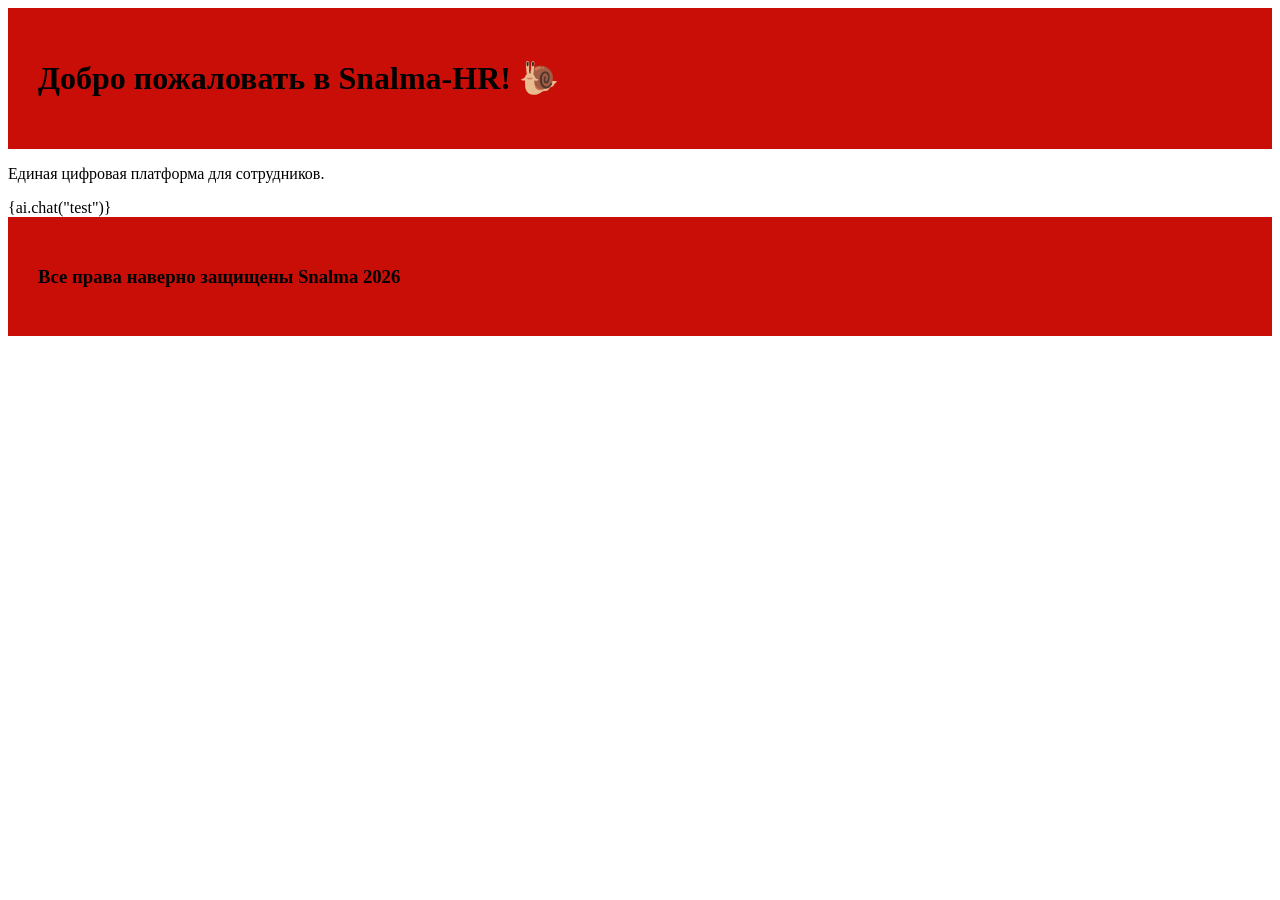
==== bla/index.html @ f328b19e "Мучался полчаса над дизайном сайта" ====
<html>
        <head>
           <title>Snalma HR</title>
           <link rel="stylesheet" href="style/style.css">
        </head>
        <body>
         <header style="background-color: #c90e07; color; white; padding: 30px;">
          <style></style>
          <h1>Добро пожаловать в Snalma-HR! 🐌</h1>
         </header>
         <head>
            <p>Единая цифровая платформа для сотрудников.</p>  
            <a>{ai.chat("test")}</a>
         </head>
         <footer style="background-color: #c90e07; color; white; padding: 30px;">
          <h3>Все права наверно защищены Snalma 2026</h3>
         </footer>
        </body>
    </html>
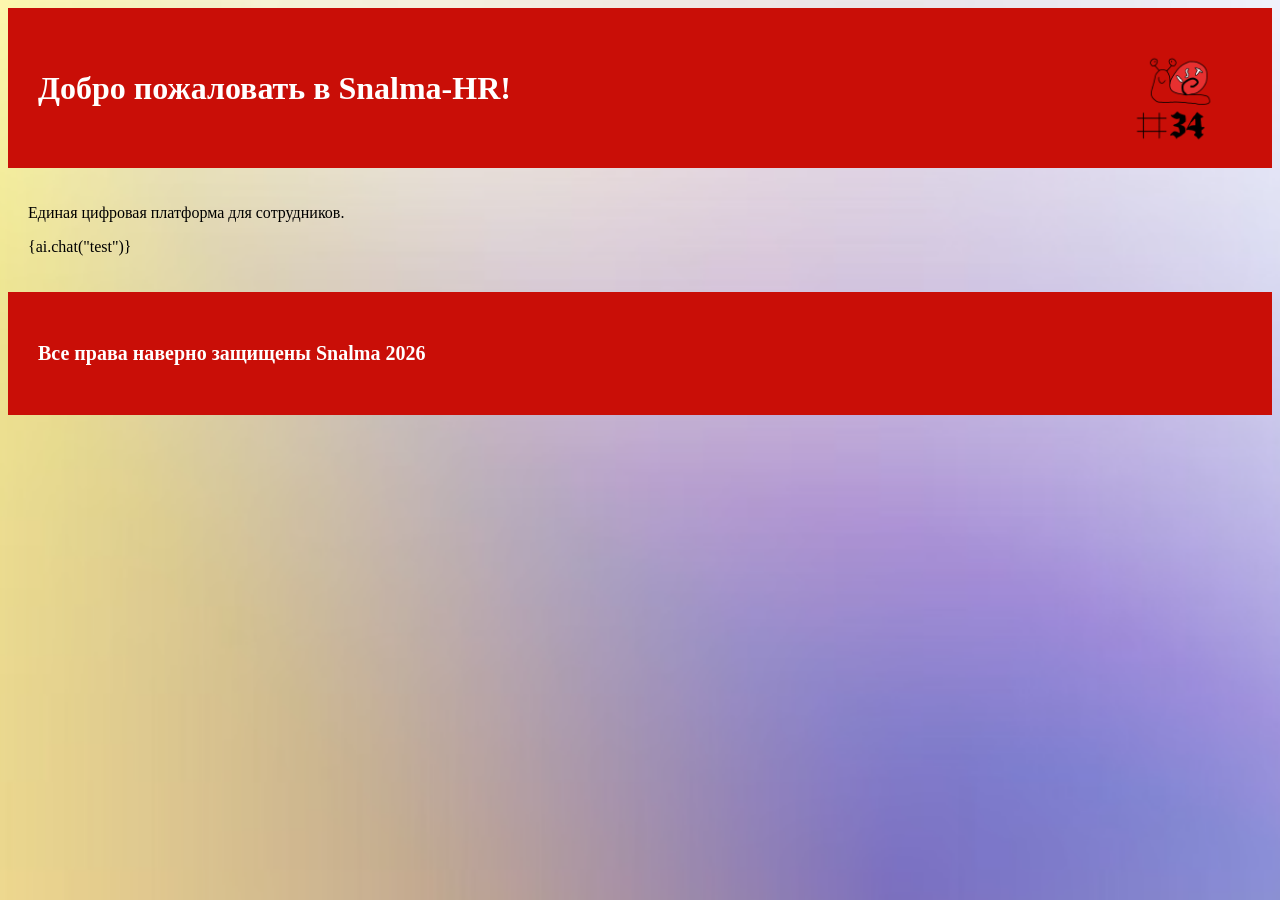
==== commit b257919d: "Изменения в дизайне" ====
--- a/bla/index.html
+++ b/bla/index.html
@@ -1,19 +1,22 @@
-
-    <html>
+<html>
         <head>
            <title>Snalma HR</title>
-           <link rel="stylesheet" href="style/style.css">
+           <link rel="icon" type="image/png" href="/style/logo2.png">
+           <link rel="stylesheet" href="/style/style.css">
+           <style>@import url('https://fonts.googleapis.com/css2?family=Source+Sans+3:ital,wght@0,200..900;1,200..900&display=swap');</style>
         </head>
         <body>
-         <header style="background-color: #c90e07; color; white; padding: 30px;">
-          <style></style>
-          <h1>Добро пожаловать в Snalma-HR! 🐌</h1>
+         <header style="background-color: #c90e07; color: white; padding: 20px 30px; display: flex; align-items: center; justify-content: space-between;">
+          <h1 style="margin: 0;">Добро пожаловать в Snalma-HR!</h1>
+          <img src="/style/logo2.png" width="120" alt="Logo">
          </header>
-         <head>
+         
+         <main style="padding: 20px;">
             <p>Единая цифровая платформа для сотрудников.</p>  
-            <a>{ai.chat("test")}</a>
-         </head>
-         <footer style="background-color: #c90e07; color; white; padding: 30px;">
+            <p>{ai.chat("test")}</p>
+         </main>
+         
+         <footer style="background-color: #c90e07; color: white; padding: 30px;">
           <h3>Все права наверно защищены Snalma 2026</h3>
          </footer>
         </body>
--- a/style/style.css
+++ b/style/style.css
@@ -0,0 +1,11 @@
+h3 {
+    position: center;
+    font-family: 'Unbounded', Unbounded; /* Название шрифта */
+    font-size: 20px; /* Размер шрифта */
+}   
+body {
+  background-image: url('back.png');
+  background-repeat: no-repeat;
+  background-size: cover;
+  background-position: center;
+}   
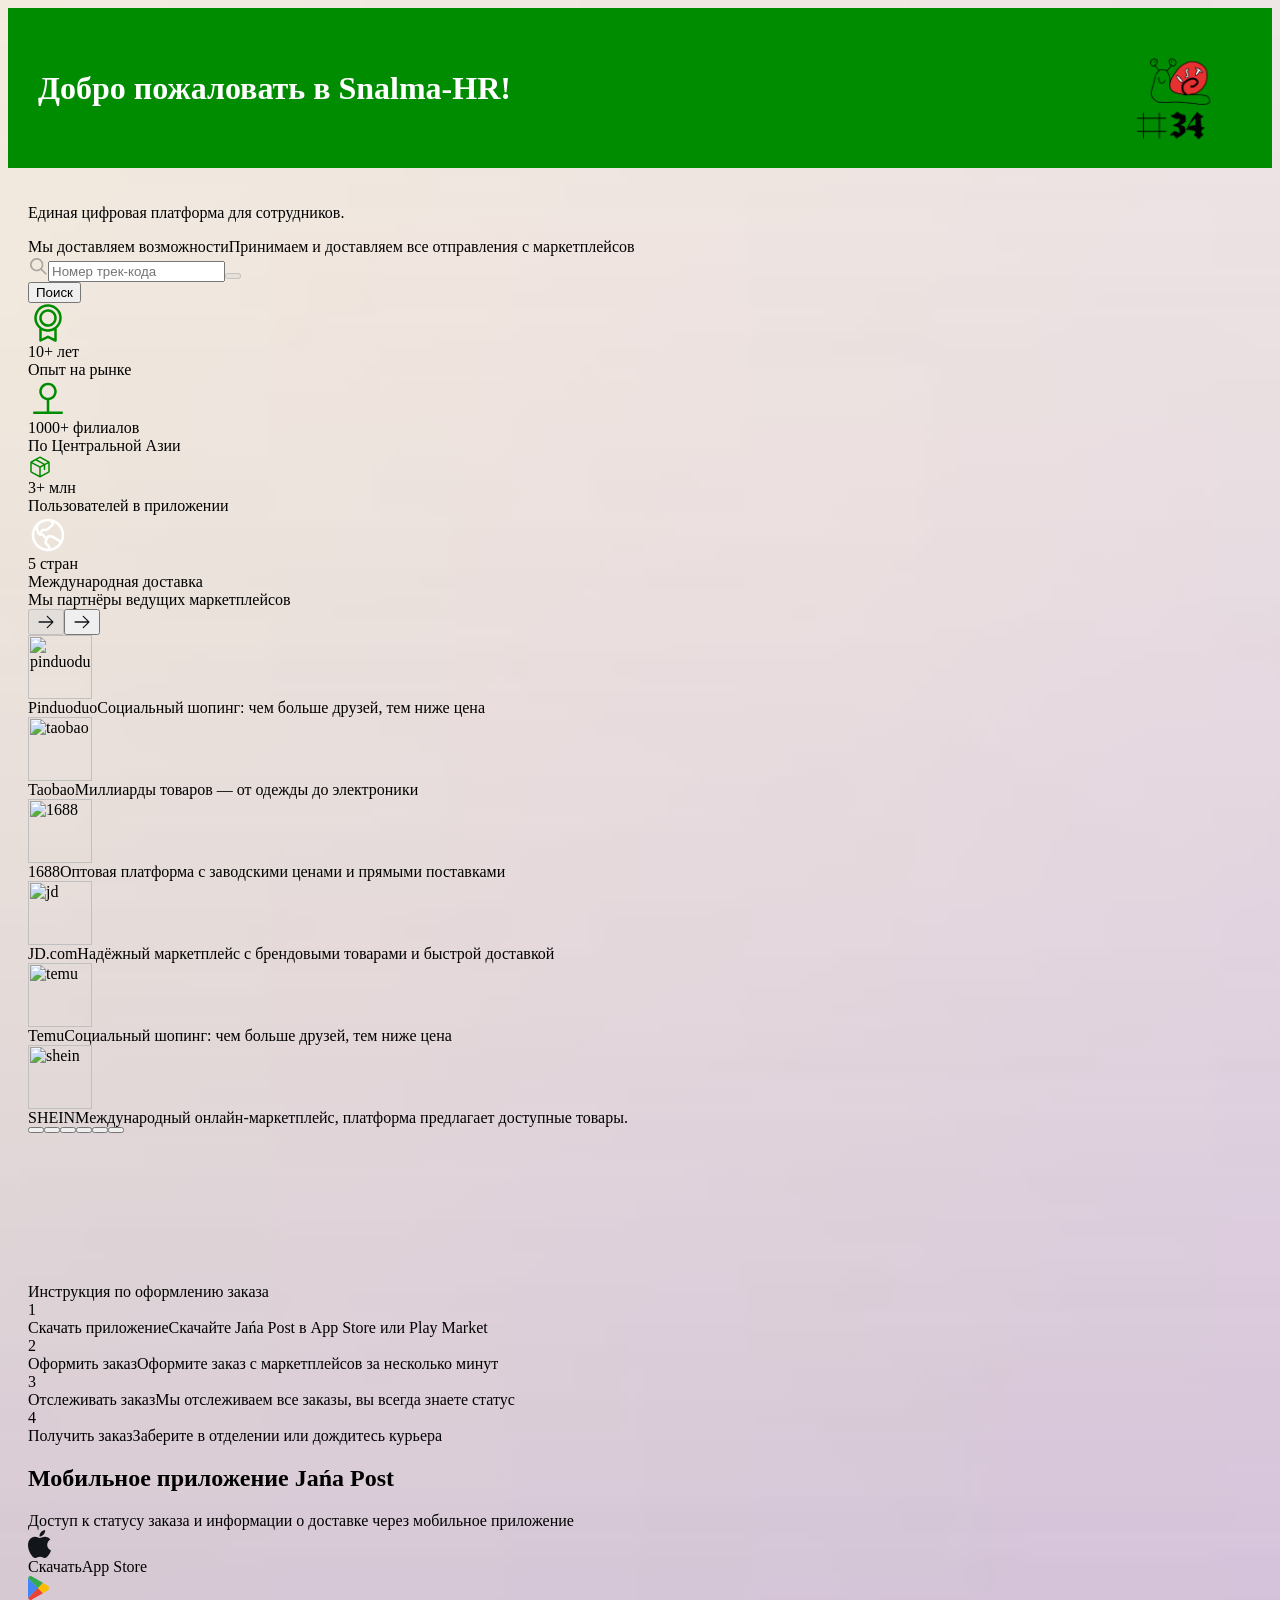
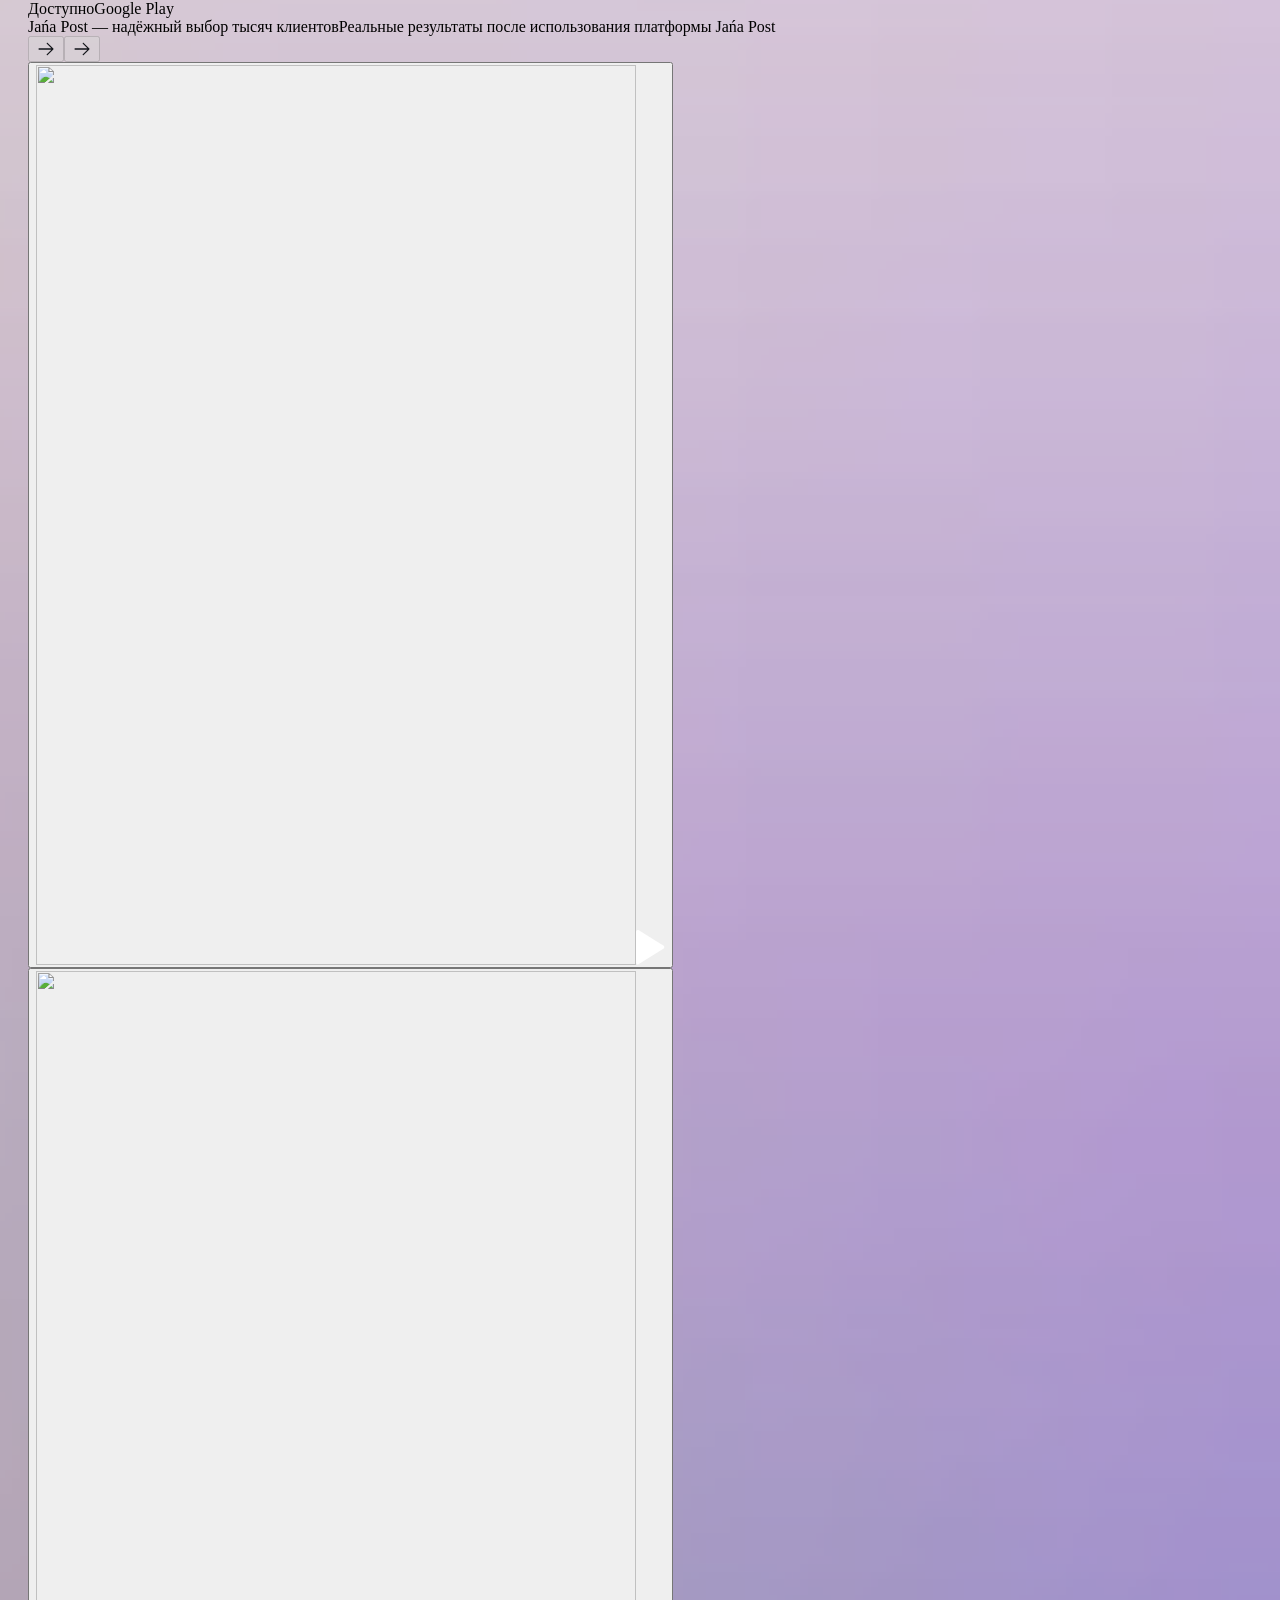
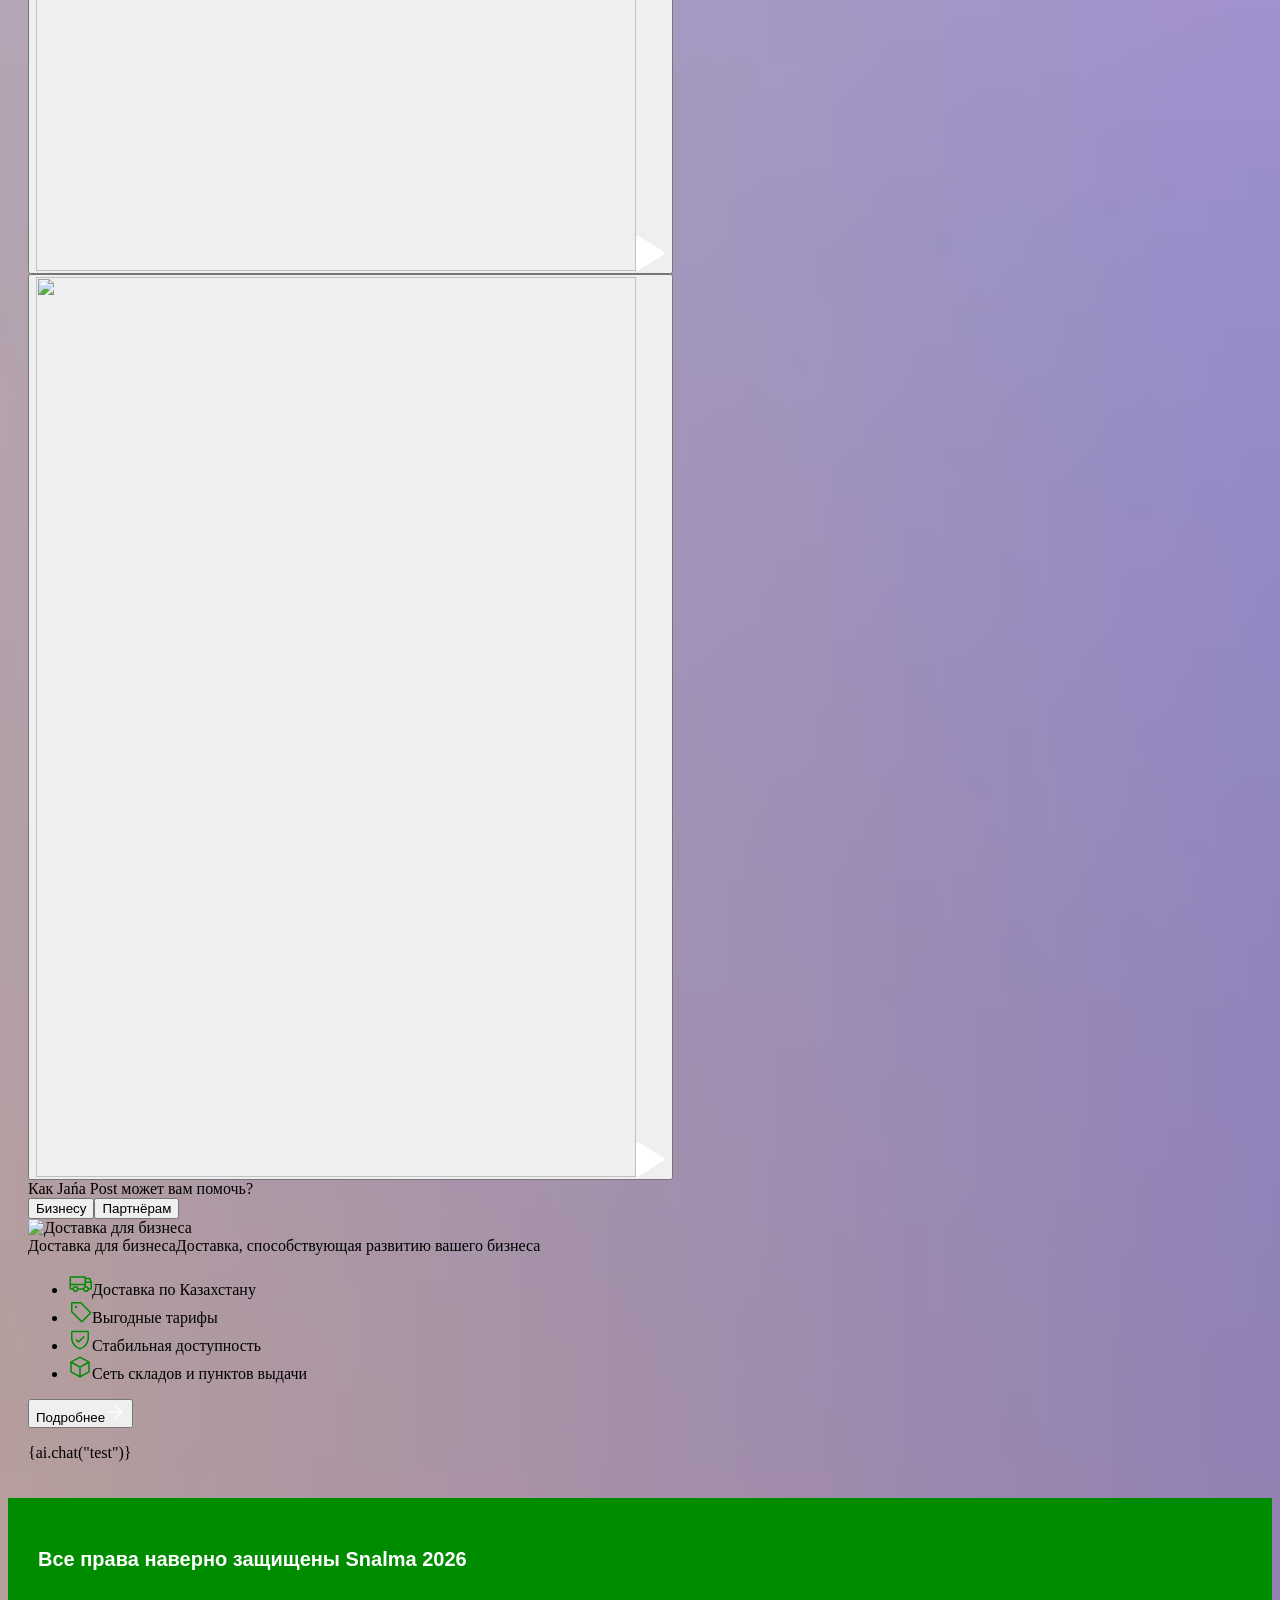
==== commit eac70c64: "Изменения в дизайне" ====
--- a/bla/index.html
+++ b/bla/index.html
@@ -6,17 +6,18 @@
            <style>@import url('https://fonts.googleapis.com/css2?family=Source+Sans+3:ital,wght@0,200..900;1,200..900&display=swap');</style>
         </head>
         <body>
-         <header style="background-color: #c90e07; color: white; padding: 20px 30px; display: flex; align-items: center; justify-content: space-between;">
+         <header style="background-color: #008C00; color: white; padding: 20px 30px; display: flex; align-items: center; justify-content: space-between;">
           <h1 style="margin: 0;">Добро пожаловать в Snalma-HR!</h1>
           <img src="/style/logo2.png" width="120" alt="Logo">
          </header>
          
          <main style="padding: 20px;">
             <p>Единая цифровая платформа для сотрудников.</p>  
+            <div class="flex-1"><!--[--><!--[--><section class="flex flex-col gap-16 items-center pt-12 pb-20"><div class="flex flex-col gap-10 items-center main-container"><div class="flex flex-col gap-4 items-center justify-between text-center"><span class="text-h1">Мы доставляем возможности</span><span class="text-secondary text-xl text-center">Принимаем и доставляем все отправления с маркетплейсов</span></div><div class="flex items-center gap-4"><div class="flex max-w-79.25 flex-[1_0_0] items-center gap-2 rounded-2xl bg-(--search-surface) px-4 py-2.5 min-h-14" style="--search-surface:#ffffff;--search-border:#eeeeee;--search-text:#12151a;--search-placeholder:#b3b3b6;--search-icon:#b3b3b6;--search-clear-icon:#b3b3b6;"><span class="inline-flex items-center justify-center text-(--search-icon)" aria-hidden="true"><img src="data:image/svg+xml,%3csvg%20width='20'%20height='20'%20viewBox='0%200%2020%2020'%20fill='none'%20xmlns='http://www.w3.org/2000/svg'%3e%3cpath%20d='M18.8703%2017.692L13.9596%2012.7811C15.0025%2011.4386%2015.4943%209.74906%2015.3351%208.05654C15.176%206.36403%2014.3777%204.79583%2013.1029%203.67122C11.8281%202.5466%2010.1726%201.95013%208.47341%202.00327C6.77427%202.05639%205.15925%202.75513%203.95718%203.95718C2.75513%205.15925%202.05639%206.77427%202.00327%208.47341C1.95013%2010.1726%202.5466%2011.8281%203.67122%2013.1029C4.79583%2014.3777%206.36403%2015.176%208.05654%2015.3351C9.74906%2015.4943%2011.4386%2015.0025%2012.7811%2013.9596L17.692%2018.8703L18.8703%2017.692ZM8.69784%2013.6978C7.70894%2013.6978%206.74224%2013.4046%205.91999%2012.8552C5.09775%2012.3058%204.45688%2011.5249%204.07845%2010.6112C3.70001%209.69764%203.60099%208.6923%203.79392%207.72239C3.98684%206.75248%204.46305%205.86158%205.16231%205.16231C5.86158%204.46305%206.75248%203.98684%207.72239%203.79392C8.6923%203.60099%209.69764%203.70001%2010.6112%204.07845C11.5249%204.45688%2012.3058%205.09775%2012.8552%205.91999C13.4046%206.74224%2013.6978%207.70894%2013.6978%208.69784C13.6963%2010.0235%2013.1691%2011.2944%2012.2317%2012.2317C11.2944%2013.1691%2010.0235%2013.6963%208.69784%2013.6978Z'%20fill='%235E5E60'%20fill-opacity='0.49'/%3e%3c/svg%3e" alt="" class="h-5 w-5"></span><input class="h-full w-full flex-1 bg-transparent text-(--search-text) outline-none placeholder:text-(--search-placeholder) disabled:opacity-60" type="text" inputmode="search" enterkeyhint="search" autocomplete="off" spellcheck="false" autocapitalize="off" autocorrect="off" name="trackSearch" placeholder="Номер трек-кода" maxlength="50" value=""><button type="button" class="inline-flex h-6 w-6 items-center justify-center rounded-full text-(--search-clear-icon) transition-opacity hover:opacity-80 disabled:opacity-60" disabled="" aria-label="Очистить"><!----></button></div><button type="button" class="btn-primary-small">Поиск</button></div></div><div class="grid grid-cols-2 gap-4 md:flex md:flex-nowrap md:gap-6 md:overflow-x-auto md:overflow-y-hidden md:scroll-smooth no-scrollbar main-container"><!--[--><div class="bg-white text-black md:w-68.5 w-full rounded-[20px] p-4 md:p-6 flex flex-col gap-4 md:gap-6 md:flex-none md:grow-0 md:shrink-0"><div class="h-10 w-10 rounded-xl flex items-center justify-center"><img src="data:image/svg+xml,%3csvg%20width='40'%20height='40'%20viewBox='0%200%2040%2040'%20fill='none'%20xmlns='http://www.w3.org/2000/svg'%3e%3cpath%20d='M33.75%2015C33.7514%2012.6828%2033.1671%2010.4029%2032.0515%208.3719C30.9359%206.34095%2029.3251%204.62487%2027.3688%203.38306C25.4125%202.14125%2023.174%201.41399%2020.8614%201.26883C18.5488%201.12367%2016.2369%201.56531%2014.1407%202.55274C12.0444%203.54017%2010.2317%205.04135%208.87088%206.91686C7.51006%208.79237%206.6453%2010.9814%206.35691%2013.2805C6.06852%2015.5797%206.36586%2017.9145%207.2213%2020.068C8.07675%2022.2215%209.46255%2024.1239%2011.25%2025.5984V37.5C11.2498%2037.7132%2011.3042%2037.9228%2011.4079%2038.1091C11.5117%2038.2953%2011.6613%2038.452%2011.8426%2038.5641C12.0239%2038.6762%2012.2309%2038.7401%2012.4439%2038.7496C12.6569%2038.7592%2012.8687%2038.7141%2013.0594%2038.6187L20%2035.1562L26.9422%2038.6265C27.1162%2038.7098%2027.3071%2038.7521%2027.5%2038.75C27.8315%2038.75%2028.1495%2038.6183%2028.3839%2038.3839C28.6183%2038.1495%2028.75%2037.8315%2028.75%2037.5V25.5984C30.314%2024.3103%2031.5734%2022.692%2032.4378%2020.8596C33.3023%2019.0272%2033.7504%2017.0261%2033.75%2015ZM8.75%2015C8.75%2012.7749%209.4098%2010.5999%2010.646%208.74982C11.8821%206.89977%2013.6391%205.45783%2015.6948%204.60634C17.7505%203.75486%2020.0125%203.53207%2022.1948%203.96615C24.3771%204.40024%2026.3816%205.47169%2027.955%207.04503C29.5283%208.61838%2030.5998%2010.6229%2031.0338%2012.8052C31.4679%2014.9875%2031.2451%2017.2495%2030.3936%2019.3052C29.5422%2021.3608%2028.1002%2023.1179%2026.2502%2024.354C24.4001%2025.5902%2022.225%2026.25%2020%2026.25C17.0173%2026.2467%2014.1578%2025.0604%2012.0487%2022.9513C9.93964%2020.8422%208.75331%2017.9827%208.75%2015ZM26.25%2035.4781L20.5578%2032.6328C20.3842%2032.5459%2020.1926%2032.5007%2019.9984%2032.5007C19.8042%2032.5007%2019.6127%2032.5459%2019.4391%2032.6328L13.75%2035.4781V27.2453C15.6849%2028.2343%2017.827%2028.75%2020%2028.75C22.173%2028.75%2024.3151%2028.2343%2026.25%2027.2453V35.4781ZM20%2023.75C21.7306%2023.75%2023.4223%2023.2368%2024.8612%2022.2753C26.3002%2021.3139%2027.4217%2019.9473%2028.084%2018.3485C28.7462%2016.7496%2028.9195%2014.9903%2028.5819%2013.2929C28.2443%2011.5956%2027.4109%2010.0365%2026.1872%208.8128C24.9635%207.58909%2023.4044%206.75574%2021.707%206.41812C20.0097%206.08049%2018.2504%206.25377%2016.6515%206.91604C15.0527%207.57831%2013.6861%208.69982%2012.7246%2010.1387C11.7632%2011.5777%2011.25%2013.2694%2011.25%2015C11.2525%2017.3199%2012.1752%2019.544%2013.8156%2021.1844C15.456%2022.8248%2017.6801%2023.7475%2020%2023.75ZM20%208.74999C21.2361%208.74999%2022.4445%209.11654%2023.4723%209.8033C24.5001%2010.4901%2025.3012%2011.4662%2025.7742%2012.6082C26.2473%2013.7503%2026.3711%2015.0069%2026.1299%2016.2193C25.8888%2017.4317%2025.2935%2018.5453%2024.4194%2019.4194C23.5453%2020.2935%2022.4317%2020.8887%2021.2193%2021.1299C20.0069%2021.3711%2018.7503%2021.2473%2017.6082%2020.7742C16.4662%2020.3012%2015.4901%2019.5001%2014.8033%2018.4723C14.1166%2017.4445%2013.75%2016.2361%2013.75%2015C13.75%2013.3424%2014.4085%2011.7527%2015.5806%2010.5806C16.7527%209.40847%2018.3424%208.74999%2020%208.74999Z'%20fill='%23008C00'/%3e%3c/svg%3e" alt="Опыт на рынке" class="h-10 w-10"></div><div class="leading-tight flex flex-col gap-2"><div class="text-xl font-medium">10+ лет</div><div class="bg-white text-colorSecondaryText text-sm text-colorSecondaryText">Опыт на рынке</div></div></div><div class="bg-white text-black md:w-68.5 w-full rounded-[20px] p-4 md:p-6 flex flex-col gap-4 md:gap-6 md:flex-none md:grow-0 md:shrink-0"><div class="h-10 w-10 rounded-xl flex items-center justify-center"><img src="data:image/svg+xml,%3csvg%20width='40'%20height='40'%20viewBox='0%200%2040%2040'%20fill='none'%20xmlns='http://www.w3.org/2000/svg'%3e%3cpath%20d='M33.75%2032.5H21.25V21.1594C23.4395%2020.8433%2025.428%2019.7097%2026.8154%2017.9867C28.2027%2016.2636%2028.886%2014.079%2028.7275%2011.8725C28.5691%209.66601%2027.5808%207.60142%2025.9615%206.09422C24.3422%204.58703%2022.2122%203.74911%2020%203.74911C17.7878%203.74911%2015.6578%204.58703%2014.0385%206.09422C12.4192%207.60142%2011.4309%209.66601%2011.2725%2011.8725C11.114%2014.079%2011.7973%2016.2636%2013.1846%2017.9867C14.572%2019.7097%2016.5605%2020.8433%2018.75%2021.1594V32.5H6.25C5.91848%2032.5%205.60054%2032.6317%205.36612%2032.8661C5.1317%2033.1005%205%2033.4185%205%2033.75C5%2034.0815%205.1317%2034.3995%205.36612%2034.6339C5.60054%2034.8683%205.91848%2035%206.25%2035H33.75C34.0815%2035%2034.3995%2034.8683%2034.6339%2034.6339C34.8683%2034.3995%2035%2034.0815%2035%2033.75C35%2033.4185%2034.8683%2033.1005%2034.6339%2032.8661C34.3995%2032.6317%2034.0815%2032.5%2033.75%2032.5ZM13.75%2012.5C13.75%2011.2639%2014.1166%2010.0555%2014.8033%209.02768C15.4901%207.99987%2016.4662%207.19879%2017.6082%206.72575C18.7503%206.2527%2020.0069%206.12893%2021.2193%206.37009C22.4317%206.61124%2023.5453%207.2065%2024.4194%208.08058C25.2935%208.95466%2025.8888%2010.0683%2026.1299%2011.2807C26.3711%2012.4931%2026.2473%2013.7497%2025.7742%2014.8918C25.3012%2016.0338%2024.5001%2017.0099%2023.4723%2017.6967C22.4445%2018.3834%2021.2361%2018.75%2020%2018.75C18.3424%2018.75%2016.7527%2018.0915%2015.5806%2016.9194C14.4085%2015.7473%2013.75%2014.1576%2013.75%2012.5Z'%20fill='%23008C00'/%3e%3c/svg%3e" alt="По Центральной Азии" class="h-10 w-10"></div><div class="leading-tight flex flex-col gap-2"><div class="text-xl font-medium">1000+ филиалов</div><div class="bg-white text-colorSecondaryText text-sm text-colorSecondaryText">По Центральной Азии</div></div></div><div class="bg-white text-black md:w-68.5 w-full rounded-[20px] p-4 md:p-6 flex flex-col gap-4 md:gap-6 md:flex-none md:grow-0 md:shrink-0"><div class="h-10 w-10 rounded-xl flex items-center justify-center"><img src="data:image/svg+xml,%3csvg%20width='24'%20height='24'%20viewBox='0%200%2024%2024'%20fill='none'%20xmlns='http://www.w3.org/2000/svg'%3e%3cpath%20d='M20.97%206.2017L12.72%201.68764C12.4996%201.56584%2012.2518%201.50195%2012%201.50195C11.7482%201.50195%2011.5004%201.56584%2011.28%201.68764L3.03%206.20358C2.7944%206.33249%202.59772%206.52229%202.46052%206.75316C2.32331%206.98404%202.25061%207.24751%202.25%207.51608V16.4823C2.25061%2016.7509%202.32331%2017.0144%202.46052%2017.2452C2.59772%2017.4761%202.7944%2017.6659%203.03%2017.7948L11.28%2022.3108C11.5004%2022.4326%2011.7482%2022.4965%2012%2022.4965C12.2518%2022.4965%2012.4996%2022.4326%2012.72%2022.3108L20.97%2017.7948C21.2056%2017.6659%2021.4023%2017.4761%2021.5395%2017.2452C21.6767%2017.0144%2021.7494%2016.7509%2021.75%2016.4823V7.51701C21.7499%207.24797%2021.6774%206.98391%2021.5402%206.7525C21.403%206.52108%2021.206%206.33084%2020.97%206.2017ZM12%203.00014L19.5319%207.12514L16.7409%208.65326L9.20813%204.52826L12%203.00014ZM12%2011.2501L4.46812%207.12514L7.64625%205.38514L15.1781%209.51014L12%2011.2501ZM3.75%208.43764L11.25%2012.542V20.5848L3.75%2016.4833V8.43764ZM20.25%2016.4795L12.75%2020.5848V12.5458L15.75%2010.9042V14.2501C15.75%2014.4491%2015.829%2014.6398%2015.9697%2014.7805C16.1103%2014.9211%2016.3011%2015.0001%2016.5%2015.0001C16.6989%2015.0001%2016.8897%2014.9211%2017.0303%2014.7805C17.171%2014.6398%2017.25%2014.4491%2017.25%2014.2501V10.083L20.25%208.43764V16.4786V16.4795Z'%20fill='%23008C00'/%3e%3c/svg%3e" alt="Пользователей в приложении" class="h-10 w-10"></div><div class="leading-tight flex flex-col gap-2"><div class="text-xl font-medium">3+ млн</div><div class="bg-white text-colorSecondaryText text-sm text-colorSecondaryText">Пользователей в приложении</div></div></div><div class="bg-colorPrimary text-white md:w-104.75 w-full rounded-[20px] p-4 md:p-6 flex flex-col gap-4 md:gap-6 md:flex-none md:grow-0 md:shrink-0"><div class="h-10 w-10 rounded-xl flex items-center justify-center"><img src="data:image/svg+xml,%3csvg%20width='40'%20height='40'%20viewBox='0%200%2040%2040'%20fill='none'%20xmlns='http://www.w3.org/2000/svg'%3e%3cpath%20d='M20%203.75C16.7861%203.75%2013.6443%204.70305%2010.972%206.48862C8.29969%208.27419%206.21689%2010.8121%204.98696%2013.7814C3.75704%2016.7507%203.43524%2020.018%204.06225%2023.1702C4.68926%2026.3224%206.23692%2029.2179%208.50952%2031.4905C10.7821%2033.7631%2013.6776%2035.3107%2016.8298%2035.9378C19.982%2036.5648%2023.2493%2036.243%2026.2186%2035.013C29.1879%2033.7831%2031.7258%2031.7003%2033.5114%2029.028C35.297%2026.3557%2036.25%2023.2139%2036.25%2020C36.2455%2015.6916%2034.5319%2011.561%2031.4855%208.51454C28.439%205.46806%2024.3084%203.75455%2020%203.75ZM33.75%2020C33.7514%2021.764%2033.4118%2023.5117%2032.75%2025.1469L25.7656%2020.8516C25.4687%2020.6683%2025.1365%2020.5496%2024.7906%2020.5031L21.225%2020.0219C20.7337%2019.9578%2020.2344%2020.0402%2019.7897%2020.2586C19.3449%2020.4771%2018.9746%2020.822%2018.725%2021.25H17.3625L16.7688%2020.0219C16.6046%2019.6799%2016.3644%2019.38%2016.0665%2019.1452C15.7686%2018.9104%2015.4209%2018.7469%2015.05%2018.6672L13.8%2018.3969L15.0219%2016.25H17.6328C18.0553%2016.2492%2018.4708%2016.1417%2018.8406%2015.9375L20.7547%2014.8812C20.9229%2014.7875%2021.0801%2014.6754%2021.2234%2014.5469L25.4281%2010.7438C25.8497%2010.366%2026.1299%209.85575%2026.2225%209.2973C26.3151%208.73885%2026.2146%208.16551%2025.9375%207.67187L25.8813%207.57031C28.2341%208.68593%2030.2222%2010.4459%2031.615%2012.646C33.0078%2014.8461%2033.7481%2017.3961%2033.75%2020ZM22.3922%206.45937L23.75%208.89062L19.5453%2012.6937L17.6328%2013.75H15.0219C14.5824%2013.7494%2014.1505%2013.8646%2013.7698%2014.084C13.389%2014.3035%2013.0729%2014.6194%2012.8531%2015L11.4891%2017.3797L9.90313%2013.1547L11.6125%209.1125C13.1255%207.94343%2014.8661%207.10328%2016.7226%206.64586C18.5792%206.18845%2020.5108%206.12387%2022.3938%206.45625L22.3922%206.45937ZM6.25001%2020C6.24792%2017.9563%206.70388%2015.9381%207.58438%2014.0938L9.35626%2018.8234C9.50392%2019.215%209.74753%2019.5633%2010.0647%2019.8363C10.382%2020.1093%2010.7626%2020.2983%2011.1719%2020.3859L14.5203%2021.1063L15.1156%2022.3438C15.3222%2022.7646%2015.6424%2023.1194%2016.04%2023.3679C16.4376%2023.6164%2016.8968%2023.7487%2017.3656%2023.75H17.5969L16.4672%2026.2859C16.2681%2026.7325%2016.2044%2027.2276%2016.2838%2027.71C16.3632%2028.1923%2016.5824%2028.6409%2016.9141%2029L16.9359%2029.0219L20%2032.1781L19.6969%2033.7406C16.106%2033.6571%2012.6899%2032.1734%2010.1777%2029.6063C7.66545%2027.0392%206.25597%2023.5919%206.25001%2020ZM22.2781%2033.5594L22.4547%2032.6516C22.5273%2032.2659%2022.5085%2031.8686%2022.4%2031.4914C22.2915%2031.1143%2022.0962%2030.7678%2021.8297%2030.4797C21.822%2030.4728%2021.8147%2030.4655%2021.8078%2030.4578L18.75%2027.3031L20.8906%2022.5L24.4563%2022.9813L31.6%2027.375C30.565%2029.0004%2029.2006%2030.3906%2027.595%2031.4558C25.9893%2032.5211%2024.178%2033.2377%2022.2781%2033.5594Z'%20fill='white'/%3e%3c/svg%3e" alt="Международная доставка" class="h-10 w-10"></div><div class="leading-tight flex flex-col gap-2"><div class="text-xl font-medium">5 стран</div><div class="bg-colorPrimary text-white text-sm text-colorSecondaryText">Международная доставка</div></div></div><!--]--></div><div size="lg"><!--teleport start--><!--teleport end--></div></section><section class="bg-colorWhite py-16 sm:py-20"><div class="main-container flex flex-col items-start justify-between gap-8 sm:gap-10 md:gap-12"><div class="flex items-start justify-between w-full"><span class="flex flex-col text-h2 leading-[130%]">Мы партнёры  <span class="text-colorPrimary">ведущих маркетплейсов</span></span><div class="shrink-0 items-center gap-2 hidden sm:flex"><button type="button" aria-label="Предыдущий" class="opacity-32 cursor-not-allowed flex h-12 w-12 items-center justify-center rounded-xl bg-colorBg border border-colorStroke text-colorPrimaryText transition hover:opacity-80" disabled=""><img src="data:image/svg+xml,%3csvg%20width='20'%20height='20'%20viewBox='0%200%2020%2020'%20fill='none'%20xmlns='http://www.w3.org/2000/svg'%3e%3cpath%20d='M17.3172%2010.4422L11.6922%2016.0672C11.5749%2016.1844%2011.4159%2016.2503%2011.25%2016.2503C11.0841%2016.2503%2010.9251%2016.1844%2010.8078%2016.0672C10.6905%2015.9499%2010.6247%2015.7908%2010.6247%2015.625C10.6247%2015.4591%2010.6905%2015.3001%2010.8078%2015.1828L15.3664%2010.625H3.125C2.95924%2010.625%202.80027%2010.5591%202.68306%2010.4419C2.56585%2010.3247%202.5%2010.1657%202.5%209.99998C2.5%209.83422%202.56585%209.67525%202.68306%209.55804C2.80027%209.44083%202.95924%209.37498%203.125%209.37498H15.3664L10.8078%204.81717C10.6905%204.69989%2010.6247%204.54083%2010.6247%204.37498C10.6247%204.20913%2010.6905%204.05007%2010.8078%203.93279C10.9251%203.81552%2011.0841%203.74963%2011.25%203.74963C11.4159%203.74963%2011.5749%203.81552%2011.6922%203.93279L17.3172%209.55779C17.3753%209.61584%2017.4214%209.68477%2017.4529%209.76064C17.4843%209.83652%2017.5005%209.91785%2017.5005%209.99998C17.5005%2010.0821%2017.4843%2010.1634%2017.4529%2010.2393C17.4214%2010.3152%2017.3753%2010.3841%2017.3172%2010.4422Z'%20fill='%2312151A'/%3e%3c/svg%3e" alt="arrow-left" class="w-4 h-4 rotate-180 object-contain"></button><button type="button" aria-label="Следующий" class="flex h-12 w-12 items-center justify-center rounded-xl bg-colorBg border border-colorStroke text-colorPrimaryText transition hover:opacity-80"><img src="data:image/svg+xml,%3csvg%20width='20'%20height='20'%20viewBox='0%200%2020%2020'%20fill='none'%20xmlns='http://www.w3.org/2000/svg'%3e%3cpath%20d='M17.3172%2010.4422L11.6922%2016.0672C11.5749%2016.1844%2011.4159%2016.2503%2011.25%2016.2503C11.0841%2016.2503%2010.9251%2016.1844%2010.8078%2016.0672C10.6905%2015.9499%2010.6247%2015.7908%2010.6247%2015.625C10.6247%2015.4591%2010.6905%2015.3001%2010.8078%2015.1828L15.3664%2010.625H3.125C2.95924%2010.625%202.80027%2010.5591%202.68306%2010.4419C2.56585%2010.3247%202.5%2010.1657%202.5%209.99998C2.5%209.83422%202.56585%209.67525%202.68306%209.55804C2.80027%209.44083%202.95924%209.37498%203.125%209.37498H15.3664L10.8078%204.81717C10.6905%204.69989%2010.6247%204.54083%2010.6247%204.37498C10.6247%204.20913%2010.6905%204.05007%2010.8078%203.93279C10.9251%203.81552%2011.0841%203.74963%2011.25%203.74963C11.4159%203.74963%2011.5749%203.81552%2011.6922%203.93279L17.3172%209.55779C17.3753%209.61584%2017.4214%209.68477%2017.4529%209.76064C17.4843%209.83652%2017.5005%209.91785%2017.5005%209.99998C17.5005%2010.0821%2017.4843%2010.1634%2017.4529%2010.2393C17.4214%2010.3152%2017.3753%2010.3841%2017.3172%2010.4422Z'%20fill='%2312151A'/%3e%3c/svg%3e" alt="arrow-right" class="w-4 h-4 object-contain"></button></div></div><div class="flex w-full overflow-x-auto overflow-y-hidden scroll-smooth no-scrollbar gap-6 main-container snap-x snap-mandatory"><div class="rounded-[20px] bg-colorBg p-4 md:p-6 xl:p-6 snap-start flex sm:max-w-57.5 max-w-66.75 lg:max-w-77.5 shrink-0 flex-col gap-6"><img class="h-16 w-16 rounded-xl object-contain" width="64" height="64" data-nuxt-img="" alt="pinduoduo" src="/_ipx/q_75&amp;s_64x64/images/marketplaces/pdd.svg" srcset="/_ipx/q_75&amp;s_64x64/images/marketplaces/pdd.svg 1x, /_ipx/q_75&amp;s_128x128/images/marketplaces/pdd.svg 2x"><div class="flex flex-col gap-1"><span class="text-colorPrimaryText text-[20px] font-semibold leading-[120%]">Pinduoduo</span><span class="text-colorSecondaryText text-base leading-[130%]">Социальный шопинг: чем больше друзей, тем ниже цена</span></div></div><div class="rounded-[20px] bg-colorBg p-4 md:p-6 xl:p-6 snap-start flex sm:max-w-57.5 max-w-66.75 lg:max-w-77.5 shrink-0 flex-col gap-6"><img class="h-16 w-16 rounded-xl object-contain" width="64" height="64" data-nuxt-img="" alt="taobao" src="/_ipx/q_75&amp;s_64x64/images/marketplaces/taobao.svg" srcset="/_ipx/q_75&amp;s_64x64/images/marketplaces/taobao.svg 1x, /_ipx/q_75&amp;s_128x128/images/marketplaces/taobao.svg 2x"><div class="flex flex-col gap-1"><span class="text-colorPrimaryText text-[20px] font-semibold leading-[120%]">Taobao</span><span class="text-colorSecondaryText text-base leading-[130%]">Миллиарды товаров — от одежды до электроники</span></div></div><div class="rounded-[20px] bg-colorBg p-4 md:p-6 xl:p-6 snap-start flex sm:max-w-57.5 max-w-66.75 lg:max-w-77.5 shrink-0 flex-col gap-6"><img class="h-16 w-16 rounded-xl object-contain" width="64" height="64" data-nuxt-img="" alt="1688" src="/_ipx/q_75&amp;s_64x64/images/marketplaces/1688.svg" srcset="/_ipx/q_75&amp;s_64x64/images/marketplaces/1688.svg 1x, /_ipx/q_75&amp;s_128x128/images/marketplaces/1688.svg 2x"><div class="flex flex-col gap-1"><span class="text-colorPrimaryText text-[20px] font-semibold leading-[120%]">1688</span><span class="text-colorSecondaryText text-base leading-[130%]">Оптовая платформа с заводскими ценами и прямыми поставками</span></div></div><div class="rounded-[20px] bg-colorBg p-4 md:p-6 xl:p-6 snap-start flex sm:max-w-57.5 max-w-66.75 lg:max-w-77.5 shrink-0 flex-col gap-6"><img class="h-16 w-16 rounded-xl object-contain" width="64" height="64" data-nuxt-img="" alt="jd" src="/_ipx/q_75&amp;s_64x64/images/marketplaces/jd.svg" srcset="/_ipx/q_75&amp;s_64x64/images/marketplaces/jd.svg 1x, /_ipx/q_75&amp;s_128x128/images/marketplaces/jd.svg 2x"><div class="flex flex-col gap-1"><span class="text-colorPrimaryText text-[20px] font-semibold leading-[120%]">JD.com</span><span class="text-colorSecondaryText text-base leading-[130%]">Надёжный маркетплейс с брендовыми товарами и быстрой доставкой</span></div></div><div class="rounded-[20px] bg-colorBg p-4 md:p-6 xl:p-6 snap-start flex sm:max-w-57.5 max-w-66.75 lg:max-w-77.5 shrink-0 flex-col gap-6"><img class="h-16 w-16 rounded-xl object-contain" width="64" height="64" data-nuxt-img="" alt="temu" src="/_ipx/q_75&amp;s_64x64/images/marketplaces/temu.svg" srcset="/_ipx/q_75&amp;s_64x64/images/marketplaces/temu.svg 1x, /_ipx/q_75&amp;s_128x128/images/marketplaces/temu.svg 2x"><div class="flex flex-col gap-1"><span class="text-colorPrimaryText text-[20px] font-semibold leading-[120%]">Temu</span><span class="text-colorSecondaryText text-base leading-[130%]">Социальный шопинг: чем больше друзей, тем ниже цена</span></div></div><div class="rounded-[20px] bg-colorBg p-4 md:p-6 xl:p-6 snap-start flex sm:max-w-57.5 max-w-66.75 lg:max-w-77.5 shrink-0 flex-col gap-6"><img class="h-16 w-16 rounded-xl object-contain" width="64" height="64" data-nuxt-img="" alt="shein" src="/_ipx/q_75&amp;s_64x64/images/marketplaces/shein.svg" srcset="/_ipx/q_75&amp;s_64x64/images/marketplaces/shein.svg 1x, /_ipx/q_75&amp;s_128x128/images/marketplaces/shein.svg 2x"><div class="flex flex-col gap-1"><span class="text-colorPrimaryText text-[20px] font-semibold leading-[120%]">SHEIN</span><span class="text-colorSecondaryText text-base leading-[130%]">Международный онлайн-маркетплейс, платформа предлагает доступные товары.</span></div></div></div><div class="flex items-center justify-center -mt-2 mx-auto gap-2 sm:hidden"><button type="button" class="h-4 w-4 rounded-full transition-colors aspect-square bg-colorStroke" aria-label="Перейти к слайду 1"></button><button type="button" class="h-4 w-4 rounded-full transition-colors aspect-square bg-colorPrimary w-10" aria-label="Перейти к слайду 2"></button><button type="button" class="h-4 w-4 rounded-full transition-colors aspect-square bg-colorStroke" aria-label="Перейти к слайду 3"></button><button type="button" class="h-4 w-4 rounded-full transition-colors aspect-square bg-colorStroke" aria-label="Перейти к слайду 4"></button><button type="button" class="h-4 w-4 rounded-full transition-colors aspect-square bg-colorStroke" aria-label="Перейти к слайду 5"></button><button type="button" class="h-4 w-4 rounded-full transition-colors aspect-square bg-colorStroke" aria-label="Перейти к слайду 6"></button></div></div></section><section class="bg-colorWhite pt-16 sm:pt-20 xl:pb-6 pb-8 sm:pb-12"><div class="flex flex-col md:flex-nowrap flex-wrap xl:flex-row gap-8 xl:justify-between main-container"><div class="bg-colorWhite border-none overflow-hidden rounded-3xl flex-none w-full md:w-auto md:flex-1"><div class="relative h-full overflow-hidden rounded-3xl shadow bg-colorBg"><video class="h-full w-full object-contain outline-none animate-all border-none cursor-pointer" playsinline="" tabindex="0" preload="none" poster="" loop="" muted="" src="/video/home_ins.mp4"></video><button type="button" class="absolute inset-0 z-10 flex items-center justify-center bg-black/20 transition-opacity duration-200" aria-label="Play video" style="display:none;"><span class="inline-flex h-14 w-14 cursor-pointer items-center justify-center rounded-full bg-black/50"><img src="data:image/svg+xml,%3csvg%20width='29'%20height='35'%20viewBox='0%200%2029%2035'%20fill='none'%20xmlns='http://www.w3.org/2000/svg'%3e%3cpath%20d='M0%2032.5273V1.87312C0%200.404265%201.6157%20-0.491247%202.8613%200.287251L27.3847%2015.6144C28.5567%2016.3468%2028.5567%2018.0537%2027.3847%2018.7862L2.8613%2034.1132C1.6157%2034.8917%200%2033.9963%200%2032.5273Z'%20fill='white'/%3e%3c/svg%3e" alt="" class="h-7 w-7"></span></button></div></div><div class="flex flex-col flex-none md:flex-1 w-full md:w-auto"><div class="xl:pl-6 xl:py-6 pl-0 flex flex-col gap-8 sm:gap-12 text-h2 font-semibold leading-12"><div class="flex flex-col gap-1 text-[32px] leading-[130%] font-semibold md:text-[40px]"><span class="mr-10 md:mr-20 xl:mr-0">Инструкция по оформлению заказа</span></div><div class="flex flex-col gap-4"><!--[--><div><div class="rounded-[20px] bg-colorBg p-4 md:p-6 xl:p-6 flex flex-col sm:flex-row gap-4"><!--[--><div class="inline-flex items-center justify-center leading-none font-medium select-none rounded-xl h-12 min-w-12 p-5 text-xl text-black bg-colorWhite w-10 h-10 md:w-16 md:h-16 md:font-semibold md:text-2xl" aria-hidden="true">1</div><div class="flex flex-col flex-1 gap-1 sm:gap-2"><span class="text-2xl font-semibold">Скачать приложение</span><span class="text-base text-colorSecondaryText font-normal">Скачайте Jańa Post в App Store или Play Market</span></div><!--]--></div></div><div><div class="rounded-[20px] bg-colorBg p-4 md:p-6 xl:p-6 flex flex-col sm:flex-row gap-4"><!--[--><div class="inline-flex items-center justify-center leading-none font-medium select-none rounded-xl h-12 min-w-12 p-5 text-xl text-black bg-colorWhite w-10 h-10 md:w-16 md:h-16 md:font-semibold md:text-2xl" aria-hidden="true">2</div><div class="flex flex-col flex-1 gap-1 sm:gap-2"><span class="text-2xl font-semibold">Оформить заказ</span><span class="text-base text-colorSecondaryText font-normal">Оформите заказ с маркетплейсов за несколько минут</span></div><!--]--></div></div><div><div class="rounded-[20px] bg-colorBg p-4 md:p-6 xl:p-6 flex flex-col sm:flex-row gap-4"><!--[--><div class="inline-flex items-center justify-center leading-none font-medium select-none rounded-xl h-12 min-w-12 p-5 text-xl text-black bg-colorWhite w-10 h-10 md:w-16 md:h-16 md:font-semibold md:text-2xl" aria-hidden="true">3</div><div class="flex flex-col flex-1 gap-1 sm:gap-2"><span class="text-2xl font-semibold">Отслеживать заказ</span><span class="text-base text-colorSecondaryText font-normal">Мы отслеживаем все заказы, вы всегда знаете статус</span></div><!--]--></div></div><div><div class="rounded-[20px] bg-colorBg p-4 md:p-6 xl:p-6 flex flex-col sm:flex-row gap-4"><!--[--><div class="inline-flex items-center justify-center leading-none font-medium select-none rounded-xl h-12 min-w-12 p-5 text-xl text-black bg-colorWhite w-10 h-10 md:w-16 md:h-16 md:font-semibold md:text-2xl" aria-hidden="true">4</div><div class="flex flex-col flex-1 gap-1 sm:gap-2"><span class="text-2xl font-semibold">Получить заказ</span><span class="text-base text-colorSecondaryText font-normal">Заберите в отделении или дождитесь курьера</span></div><!--]--></div></div><!--]--></div></div></div></div></section><section class="bg-colorWhite pb-16 sm:pb-20"><div class="main-container"><div class="p-6 bg-colorPrimary rounded-[20px] flex items-start justify-between flex-wrap gap-10"><div class="flex flex-col gap-2"><h2 class="text-h2 font-semibold text-colorWhite">Мобильное приложение Jańa Post</h2><span class="text-base sm:text-xl text-colorStroke font-thin text-colorStroke max-w-161">Доступ к статусу заказа и информации о доставке через мобильное приложение</span></div><div class="flex gap-4 items-stretch"><div class="bg-colorWhite px-4 py-3 rounded-xl flex items-center gap-2 cursor-pointer"><img src="data:image/svg+xml,%3csvg%20width='23'%20height='28'%20viewBox='0%200%2023%2028'%20fill='none'%20xmlns='http://www.w3.org/2000/svg'%3e%3cpath%20d='M19.2102%2014.8903C19.2241%2013.817%2019.512%2012.7648%2020.0469%2011.8313C20.5818%2010.8979%2021.3464%2010.1136%2022.2695%209.55147C21.6831%208.72191%2020.9094%208.03922%2020.0099%207.55761C19.1105%207.07601%2018.1101%206.80876%2017.0881%206.77709C14.9081%206.55044%2012.7946%208.06912%2011.6837%208.06912C10.5513%208.06912%208.84092%206.79959%206.99908%206.83712C5.80774%206.87524%204.64668%207.21837%203.62903%207.83307C2.61139%208.44776%201.77186%209.31307%201.19225%2010.3447C-1.31845%2014.6501%200.554306%2020.9777%202.95939%2024.4579C4.16271%2026.1621%205.56904%2028.0657%207.40921%2027.9982C9.20993%2027.9242%209.88246%2026.8609%2012.0561%2026.8609C14.2095%2026.8609%2014.8405%2027.9982%2016.718%2027.9553C18.6502%2027.9242%2019.8676%2026.2435%2021.0288%2024.5232C21.8933%2023.309%2022.5586%2021.9669%2023%2020.5468C21.8774%2020.0766%2020.9194%2019.2894%2020.2455%2018.2835C19.5716%2017.2776%2019.2115%2016.0975%2019.2102%2014.8903Z'%20fill='%2312151A'/%3e%3cpath%20d='M15.664%204.48832C16.7175%203.23566%2017.2365%201.62558%2017.1109%200C15.5013%200.167439%2014.0145%200.929362%2012.9467%202.13396C12.4246%202.72243%2012.0248%203.40705%2011.77%204.14867C11.5153%204.8903%2011.4106%205.67438%2011.4619%206.4561C12.267%206.46431%2013.0635%206.29148%2013.7913%205.95063C14.5192%205.60977%2015.1595%205.10979%2015.664%204.48832Z'%20fill='%2312151A'/%3e%3c/svg%3e" alt="" class="w-5.75 h-7 object-contain text-colorPrimary"><div class="flex flex-col"><span class="text-[9px] leading-none">Скачать</span><span class="text-lg font-medium leading-[100%]">App Store</span></div></div><div class="bg-colorWhite px-4 py-3 rounded-xl flex items-center gap-2 cursor-pointer"><img src="data:image/svg+xml,%3csvg%20width='21'%20height='24'%20viewBox='0%200%2021%2024'%20fill='none'%20xmlns='http://www.w3.org/2000/svg'%3e%3cpath%20d='M9.80482%2011.4617L0.0895996%2022.0059C0.0905121%2022.0078%200.090512%2022.0106%200.0914244%2022.0125C0.389807%2023.1574%201.41179%2024%202.62539%2024C3.11083%2024%203.56616%2023.8656%203.95671%2023.6305L3.98773%2023.6118L14.9229%2017.1593L9.80482%2011.4617Z'%20fill='%23EA4335'/%3e%3cpath%20d='M19.6332%209.66619L19.624%209.65966L14.9029%206.86123L9.58398%2011.7013L14.922%2017.1582L19.6177%2014.3878C20.4407%2013.9324%2021.0001%2013.045%2021.0001%2012.0223C21.0001%2011.0052%2020.4489%2010.1225%2019.6332%209.66619Z'%20fill='%23FBBC04'/%3e%3cpath%20d='M0.0894234%201.99325C0.0310244%202.21346%200%202.44488%200%202.68376V21.3163C0%2021.5552%200.0310245%2021.7866%200.0903359%2022.0059L10.1386%2011.7313L0.0894234%201.99325Z'%20fill='%234285F4'/%3e%3cpath%20d='M9.87666%2012L14.9044%206.85945L3.98201%200.383598C3.58508%200.140054%203.12154%208.67844e-05%202.62606%208.67844e-05C1.41246%208.67844e-05%200.38865%200.84456%200.0902675%201.99043C0.0902675%201.99136%200.0893555%201.9923%200.0893555%201.99323L9.87666%2012Z'%20fill='%2334A853'/%3e%3c/svg%3e" alt="" class="w-6 h-7 object-contain text-colorPrimary"><div class="flex flex-col"><span class="text-[9px]">Доступно</span><span class="text-lg font-medium leading-[100%]">Google Play</span></div></div></div></div></div></section><section class="flex flex-col py-16 sm:py-20 sm:gap-8 gap-12"><div class="main-container flex items-start justify-between gap-4"><div class="flex flex-col gap-4"><span class="text-[32px] md:text-[40px] font-semibold leading-[130%] text-colorPrimaryText">Jańa Post — надёжный выбор тысяч клиентов</span><span class="text-colorSecondaryText leading-[140%] max-w-2xl">Реальные результаты после использования платформы Jańa Post</span></div><div class="shrink-0 items-center gap-2 hidden sm:flex"><button type="button" aria-label="Предыдущий" class="opacity-32 cursor-not-allowed flex h-12 w-12 items-center justify-center rounded-xl bg-colorBg border border-colorStroke text-colorPrimaryText transition hover:opacity-80" disabled=""><img src="data:image/svg+xml,%3csvg%20width='20'%20height='20'%20viewBox='0%200%2020%2020'%20fill='none'%20xmlns='http://www.w3.org/2000/svg'%3e%3cpath%20d='M17.3172%2010.4422L11.6922%2016.0672C11.5749%2016.1844%2011.4159%2016.2503%2011.25%2016.2503C11.0841%2016.2503%2010.9251%2016.1844%2010.8078%2016.0672C10.6905%2015.9499%2010.6247%2015.7908%2010.6247%2015.625C10.6247%2015.4591%2010.6905%2015.3001%2010.8078%2015.1828L15.3664%2010.625H3.125C2.95924%2010.625%202.80027%2010.5591%202.68306%2010.4419C2.56585%2010.3247%202.5%2010.1657%202.5%209.99998C2.5%209.83422%202.56585%209.67525%202.68306%209.55804C2.80027%209.44083%202.95924%209.37498%203.125%209.37498H15.3664L10.8078%204.81717C10.6905%204.69989%2010.6247%204.54083%2010.6247%204.37498C10.6247%204.20913%2010.6905%204.05007%2010.8078%203.93279C10.9251%203.81552%2011.0841%203.74963%2011.25%203.74963C11.4159%203.74963%2011.5749%203.81552%2011.6922%203.93279L17.3172%209.55779C17.3753%209.61584%2017.4214%209.68477%2017.4529%209.76064C17.4843%209.83652%2017.5005%209.91785%2017.5005%209.99998C17.5005%2010.0821%2017.4843%2010.1634%2017.4529%2010.2393C17.4214%2010.3152%2017.3753%2010.3841%2017.3172%2010.4422Z'%20fill='%2312151A'/%3e%3c/svg%3e" alt="" class="w-4 h-4 rotate-180 object-contain"></button><button type="button" aria-label="Следующий" class="opacity-32 cursor-not-allowed flex h-12 w-12 items-center justify-center rounded-xl bg-colorBg border border-colorStroke text-colorPrimaryText transition hover:opacity-80" disabled=""><img src="data:image/svg+xml,%3csvg%20width='20'%20height='20'%20viewBox='0%200%2020%2020'%20fill='none'%20xmlns='http://www.w3.org/2000/svg'%3e%3cpath%20d='M17.3172%2010.4422L11.6922%2016.0672C11.5749%2016.1844%2011.4159%2016.2503%2011.25%2016.2503C11.0841%2016.2503%2010.9251%2016.1844%2010.8078%2016.0672C10.6905%2015.9499%2010.6247%2015.7908%2010.6247%2015.625C10.6247%2015.4591%2010.6905%2015.3001%2010.8078%2015.1828L15.3664%2010.625H3.125C2.95924%2010.625%202.80027%2010.5591%202.68306%2010.4419C2.56585%2010.3247%202.5%2010.1657%202.5%209.99998C2.5%209.83422%202.56585%209.67525%202.68306%209.55804C2.80027%209.44083%202.95924%209.37498%203.125%209.37498H15.3664L10.8078%204.81717C10.6905%204.69989%2010.6247%204.54083%2010.6247%204.37498C10.6247%204.20913%2010.6905%204.05007%2010.8078%203.93279C10.9251%203.81552%2011.0841%203.74963%2011.25%203.74963C11.4159%203.74963%2011.5749%203.81552%2011.6922%203.93279L17.3172%209.55779C17.3753%209.61584%2017.4214%209.68477%2017.4529%209.76064C17.4843%209.83652%2017.5005%209.91785%2017.5005%209.99998C17.5005%2010.0821%2017.4843%2010.1634%2017.4529%2010.2393C17.4214%2010.3152%2017.3753%2010.3841%2017.3172%2010.4422Z'%20fill='%2312151A'/%3e%3c/svg%3e" alt="" class="w-4 h-4 object-contain"></button></div></div><div class="flex w-full overflow-x-auto overflow-y-hidden scroll-smooth no-scrollbar gap-6 main-container"><button type="button" class="relative flex w-66.75 h-87 sm:w-89.25 sm:h-116.25 lg:min-w-105.25 lg:h-137 shrink-0 overflow-hidden rounded-3xl bg-colorBg text-left" aria-label="Видеоотзыв"><img width="600" height="900" data-nuxt-img="" srcset="/_ipx/q_90&amp;s_600x900/https://object.pscloud.io/front-s3/marketing/client-v2/0370feda-849f-4b6e-a90a-058a28f4de0a.png 1x, /_ipx/q_90&amp;s_1200x1800/https://object.pscloud.io/front-s3/marketing/client-v2/0370feda-849f-4b6e-a90a-058a28f4de0a.png 2x" alt="" class="absolute inset-0 w-full h-full object-cover" loading="eager" decoding="async" src="/_ipx/q_90&amp;s_600x900/https://object.pscloud.io/front-s3/marketing/client-v2/0370feda-849f-4b6e-a90a-058a28f4de0a.png"><span class="absolute inset-0 bg-black/20" aria-hidden="true"></span><span class="absolute inset-0 flex items-center justify-center" aria-hidden="true"><img src="data:image/svg+xml,%3csvg%20width='29'%20height='35'%20viewBox='0%200%2029%2035'%20fill='none'%20xmlns='http://www.w3.org/2000/svg'%3e%3cpath%20d='M0%2032.5273V1.87312C0%200.404265%201.6157%20-0.491247%202.8613%200.287251L27.3847%2015.6144C28.5567%2016.3468%2028.5567%2018.0537%2027.3847%2018.7862L2.8613%2034.1132C1.6157%2034.8917%200%2033.9963%200%2032.5273Z'%20fill='white'/%3e%3c/svg%3e" alt="play"></span></button><button type="button" class="relative flex w-66.75 h-87 sm:w-89.25 sm:h-116.25 lg:min-w-105.25 lg:h-137 shrink-0 overflow-hidden rounded-3xl bg-colorBg text-left" aria-label="Видеоотзыв"><img width="600" height="900" data-nuxt-img="" srcset="/_ipx/q_90&amp;s_600x900/https://object.pscloud.io/front-s3/marketing/client-v2/66d149f3-1e87-4aba-b639-f1d2687da4ea.png 1x, /_ipx/q_90&amp;s_1200x1800/https://object.pscloud.io/front-s3/marketing/client-v2/66d149f3-1e87-4aba-b639-f1d2687da4ea.png 2x" alt="" class="absolute inset-0 w-full h-full object-cover" loading="lazy" decoding="async" src="/_ipx/q_90&amp;s_600x900/https://object.pscloud.io/front-s3/marketing/client-v2/66d149f3-1e87-4aba-b639-f1d2687da4ea.png"><span class="absolute inset-0 bg-black/20" aria-hidden="true"></span><span class="absolute inset-0 flex items-center justify-center" aria-hidden="true"><img src="data:image/svg+xml,%3csvg%20width='29'%20height='35'%20viewBox='0%200%2029%2035'%20fill='none'%20xmlns='http://www.w3.org/2000/svg'%3e%3cpath%20d='M0%2032.5273V1.87312C0%200.404265%201.6157%20-0.491247%202.8613%200.287251L27.3847%2015.6144C28.5567%2016.3468%2028.5567%2018.0537%2027.3847%2018.7862L2.8613%2034.1132C1.6157%2034.8917%200%2033.9963%200%2032.5273Z'%20fill='white'/%3e%3c/svg%3e" alt="play"></span></button><button type="button" class="relative flex w-66.75 h-87 sm:w-89.25 sm:h-116.25 lg:min-w-105.25 lg:h-137 shrink-0 overflow-hidden rounded-3xl bg-colorBg text-left" aria-label="Видеоотзыв"><img width="600" height="900" data-nuxt-img="" srcset="/_ipx/q_90&amp;s_600x900/https://object.pscloud.io/front-s3/marketing/client-v2/1047f1c9-6621-4654-a138-cda8f6305236.png 1x, /_ipx/q_90&amp;s_1200x1800/https://object.pscloud.io/front-s3/marketing/client-v2/1047f1c9-6621-4654-a138-cda8f6305236.png 2x" alt="" class="absolute inset-0 w-full h-full object-cover" loading="lazy" decoding="async" src="/_ipx/q_90&amp;s_600x900/https://object.pscloud.io/front-s3/marketing/client-v2/1047f1c9-6621-4654-a138-cda8f6305236.png"><span class="absolute inset-0 bg-black/20" aria-hidden="true"></span><span class="absolute inset-0 flex items-center justify-center" aria-hidden="true"><img src="data:image/svg+xml,%3csvg%20width='29'%20height='35'%20viewBox='0%200%2029%2035'%20fill='none'%20xmlns='http://www.w3.org/2000/svg'%3e%3cpath%20d='M0%2032.5273V1.87312C0%200.404265%201.6157%20-0.491247%202.8613%200.287251L27.3847%2015.6144C28.5567%2016.3468%2028.5567%2018.0537%2027.3847%2018.7862L2.8613%2034.1132C1.6157%2034.8917%200%2033.9963%200%2032.5273Z'%20fill='white'/%3e%3c/svg%3e" alt="play"></span></button></div><!----></section><section class="py-16 md:py-20 flex flex-col items-center bg-colorWhite gap-12"><div class="main-container text-center flex flex-col gap-8"><span class="text-h2 font-semibold leading-[130%] text-colorPrimaryText">Как Jańa Post может вам помочь?</span><div><div class="bg-colorBg p-1 rounded-xl flex items-stretch gap-0.5 w-full w-auto mx-auto md:w-168 xl:w-[805px]" style="" role="tablist" aria-label="Tabs"><!--[--><button type="button" role="tab" aria-selected="true" class="flex-1 flex min-h-0 items-center justify-center px-3 py-2.5 rounded-lg transition-colors text-center cursor-pointer bg-colorWhite" style=""><span class="transition-colors text-sm text-colorPrimaryText font-semibold">Бизнесу</span></button><button type="button" role="tab" aria-selected="false" class="flex-1 flex min-h-0 items-center justify-center px-3 py-2.5 rounded-lg transition-colors text-center cursor-pointer bg-transparent" style=""><span class="transition-colors text-sm text-colorSecondaryText">Партнёрам</span></button><!--]--></div><!----></div></div><div class="w-full main-container"><div><div class="w-full rounded-2xl border border-colorStroke bg-white p-4 md:p-10"><div class="flex flex-col gap-6 rounded-2xl bg-white xl:flex-row md:items-stretch md:gap-6 xl:gap-8"><div class="order-1 w-full rounded-2xl bg-colorBg flex items-center justify-center md:min-h-106 xl:order-2 xl:w-[49%]"><img src="https://cdn-static-front.janapost.kz/marketing/client-v2/a3b78f58-a8ef-4de0-af42-606380e2e7ee.png" alt="Доставка для бизнеса" class="max-h-52.75 md:max-h-106 w-auto max-w-full object-contain"></div><div class="order-2 flex flex-1 flex-col gap-10 md:gap-12 md:order-1 xl:justify-between xl:py-6"><div class="flex flex-col gap-4"><span class="text-2xl font-semibold leading-[140%] text-colorPrimaryText md:font-medium md:text-[28px]">Доставка для бизнеса</span><span class="leading-[140%] text-colorSecondaryText">Доставка, способствующая развитию вашего бизнеса</span><ul class="flex list-none flex-col gap-3 md:gap-2 xl:gap-2.5"><!--[--><li class="flex items-center gap-2.5 text-colorSecondaryText"><span class="inline-flex h-6 w-6 shrink-0 items-center justify-center text-colorPrimary"><img src="data:image/svg+xml,%3csvg%20width='24'%20height='24'%20viewBox='0%200%2024%2024'%20fill='none'%20xmlns='http://www.w3.org/2000/svg'%3e%3cpath%20d='M23.9456%2010.9688L22.6331%207.6875C22.5218%207.40988%2022.3296%207.17209%2022.0816%207.00494C21.8335%206.83778%2021.541%206.74897%2021.2419%206.75H18V6C18%205.80109%2017.921%205.61032%2017.7803%205.46967C17.6397%205.32902%2017.4489%205.25%2017.25%205.25H3C2.60218%205.25%202.22064%205.40804%201.93934%205.68934C1.65804%205.97064%201.5%206.35218%201.5%206.75V17.25C1.5%2017.6478%201.65804%2018.0294%201.93934%2018.3107C2.22064%2018.592%202.60218%2018.75%203%2018.75H4.59375C4.75898%2019.3953%205.13428%2019.9673%205.66048%2020.3757C6.18669%2020.7842%206.83387%2021.0059%207.5%2021.0059C8.16613%2021.0059%208.81331%2020.7842%209.33952%2020.3757C9.86573%2019.9673%2010.241%2019.3953%2010.4063%2018.75H15.0938C15.259%2019.3953%2015.6343%2019.9673%2016.1605%2020.3757C16.6867%2020.7842%2017.3339%2021.0059%2018%2021.0059C18.6661%2021.0059%2019.3133%2020.7842%2019.8395%2020.3757C20.3657%2019.9673%2020.741%2019.3953%2020.9063%2018.75H22.5C22.8978%2018.75%2023.2794%2018.592%2023.5607%2018.3107C23.842%2018.0294%2024%2017.6478%2024%2017.25V11.25C24.0003%2011.1536%2023.9818%2011.0581%2023.9456%2010.9688ZM18%208.25H21.2419L22.1419%2010.5H18V8.25ZM3%206.75H16.5V12.75H3V6.75ZM7.5%2019.5C7.20333%2019.5%206.91332%2019.412%206.66665%2019.2472C6.41997%2019.0824%206.22771%2018.8481%206.11418%2018.574C6.00065%2018.2999%205.97094%2017.9983%206.02882%2017.7074C6.0867%2017.4164%206.22956%2017.1491%206.43934%2016.9393C6.64912%2016.7296%206.91639%2016.5867%207.20737%2016.5288C7.49834%2016.4709%207.79994%2016.5006%208.07403%2016.6142C8.34811%2016.7277%208.58238%2016.92%208.7472%2017.1666C8.91203%2017.4133%209%2017.7033%209%2018C9%2018.3978%208.84197%2018.7794%208.56066%2019.0607C8.27936%2019.342%207.89783%2019.5%207.5%2019.5ZM15.0938%2017.25H10.4063C10.241%2016.6047%209.86573%2016.0327%209.33952%2015.6243C8.81331%2015.2158%208.16613%2014.9941%207.5%2014.9941C6.83387%2014.9941%206.18669%2015.2158%205.66048%2015.6243C5.13428%2016.0327%204.75898%2016.6047%204.59375%2017.25H3V14.25H16.5V15.4041C16.1551%2015.6034%2015.8532%2015.8692%2015.6119%2016.1861C15.3705%2016.5029%2015.1944%2016.8646%2015.0938%2017.25ZM18%2019.5C17.7033%2019.5%2017.4133%2019.412%2017.1666%2019.2472C16.92%2019.0824%2016.7277%2018.8481%2016.6142%2018.574C16.5007%2018.2999%2016.4709%2017.9983%2016.5288%2017.7074C16.5867%2017.4164%2016.7296%2017.1491%2016.9393%2016.9393C17.1491%2016.7296%2017.4164%2016.5867%2017.7074%2016.5288C17.9983%2016.4709%2018.2999%2016.5006%2018.574%2016.6142C18.8481%2016.7277%2019.0824%2016.92%2019.2472%2017.1666C19.412%2017.4133%2019.5%2017.7033%2019.5%2018C19.5%2018.3978%2019.342%2018.7794%2019.0607%2019.0607C18.7794%2019.342%2018.3978%2019.5%2018%2019.5ZM22.5%2017.25H20.9063C20.739%2016.6063%2020.363%2016.0362%2019.8371%2015.629C19.3112%2015.2218%2018.6651%2015.0006%2018%2015V12H22.5V17.25Z'%20fill='%23008C00'/%3e%3c/svg%3e" alt="" class="h-6 w-6 object-contain"></span><span class="leading-[140%] text-colorSecondaryText">Доставка по Казахстану</span></li><li class="flex items-center gap-2.5 text-colorSecondaryText"><span class="inline-flex h-6 w-6 shrink-0 items-center justify-center text-colorPrimary"><img src="data:image/svg+xml,%3csvg%20width='24'%20height='24'%20viewBox='0%200%2024%2024'%20fill='none'%20xmlns='http://www.w3.org/2000/svg'%3e%3cpath%20d='M22.8103%2012.75L13.5%203.43969C13.3612%203.2998%2013.196%203.18889%2013.014%203.11341C12.832%203.03792%2012.6368%202.99938%2012.4397%203.00001H3.75001C3.5511%203.00001%203.36033%203.07903%203.21968%203.21968C3.07903%203.36033%203.00001%203.5511%203.00001%203.75001V12.4397C2.99938%2012.6368%203.03792%2012.832%203.11341%2013.014C3.18889%2013.196%203.2998%2013.3612%203.43969%2013.5L12.75%2022.8103C12.8893%2022.9496%2013.0547%2023.0602%2013.2367%2023.1356C13.4187%2023.211%2013.6138%2023.2498%2013.8108%2023.2498C14.0078%2023.2498%2014.2029%2023.211%2014.3849%2023.1356C14.5669%2023.0602%2014.7323%2022.9496%2014.8716%2022.8103L22.8103%2014.8716C22.9496%2014.7323%2023.0602%2014.5669%2023.1356%2014.3849C23.211%2014.2029%2023.2498%2014.0078%2023.2498%2013.8108C23.2498%2013.6138%2023.211%2013.4187%2023.1356%2013.2367C23.0602%2013.0547%2022.9496%2012.8893%2022.8103%2012.75ZM13.8103%2021.75L4.50001%2012.4397V4.50001H12.4397L21.75%2013.8103L13.8103%2021.75ZM9.00001%207.87501C9.00001%208.09751%208.93403%208.31502%208.81041%208.50002C8.68679%208.68503%208.51109%208.82922%208.30553%208.91437C8.09996%208.99952%207.87376%209.0218%207.65553%208.97839C7.4373%208.93498%207.23685%208.82784%207.07951%208.6705C6.92218%208.51317%206.81503%208.31271%206.77162%208.09448C6.72822%207.87626%206.75049%207.65006%206.83564%207.44449C6.92079%207.23892%207.06499%207.06322%207.24999%206.9396C7.435%206.81599%207.6525%206.75001%207.87501%206.75001C8.17338%206.75001%208.45952%206.86853%208.6705%207.07951C8.88148%207.29049%209.00001%207.57664%209.00001%207.87501Z'%20fill='%23008C00'/%3e%3c/svg%3e" alt="" class="h-6 w-6 object-contain"></span><span class="leading-[140%] text-colorSecondaryText">Выгодные тарифы</span></li><li class="flex items-center gap-2.5 text-colorSecondaryText"><span class="inline-flex h-6 w-6 shrink-0 items-center justify-center text-colorPrimary"><img src="data:image/svg+xml,%3csvg%20width='24'%20height='24'%20viewBox='0%200%2024%2024'%20fill='none'%20xmlns='http://www.w3.org/2000/svg'%3e%3cpath%20d='M19.5%203.75H4.5C4.10218%203.75%203.72064%203.90804%203.43934%204.18934C3.15804%204.47064%203%204.85218%203%205.25V10.5C3%2015.4425%205.3925%2018.4378%207.39969%2020.0803C9.56156%2021.8484%2011.7122%2022.4484%2011.8059%2022.4738C11.9348%2022.5088%2012.0708%2022.5088%2012.1997%2022.4738C12.2934%2022.4484%2014.4413%2021.8484%2016.6059%2020.0803C18.6075%2018.4378%2021%2015.4425%2021%2010.5V5.25C21%204.85218%2020.842%204.47064%2020.5607%204.18934C20.2794%203.90804%2019.8978%203.75%2019.5%203.75ZM19.5%2010.5C19.5%2013.9753%2018.2194%2016.7962%2015.6937%2018.8831C14.5943%2019.7885%2013.344%2020.493%2012%2020.9644C10.6736%2020.5012%209.4387%2019.8092%208.35125%2018.9197C5.79563%2016.8291%204.5%2013.9969%204.5%2010.5V5.25H19.5V10.5ZM7.71937%2013.2806C7.57864%2013.1399%207.49958%2012.949%207.49958%2012.75C7.49958%2012.551%207.57864%2012.3601%207.71937%2012.2194C7.86011%2012.0786%208.05098%2011.9996%208.25%2011.9996C8.44902%2011.9996%208.63989%2012.0786%208.78063%2012.2194L10.5%2013.9397L15.2194%209.21937C15.2891%209.14969%2015.3718%209.09442%2015.4628%209.0567C15.5539%209.01899%2015.6515%208.99958%2015.75%208.99958C15.8485%208.99958%2015.9461%209.01899%2016.0372%209.0567C16.1282%209.09442%2016.2109%209.14969%2016.2806%209.21937C16.3503%209.28906%2016.4056%209.37178%2016.4433%209.46283C16.481%209.55387%2016.5004%209.65145%2016.5004%209.75C16.5004%209.84855%2016.481%209.94613%2016.4433%2010.0372C16.4056%2010.1282%2016.3503%2010.2109%2016.2806%2010.2806L11.0306%2015.5306C10.961%2015.6004%2010.8783%2015.6557%2010.7872%2015.6934C10.6962%2015.7312%2010.5986%2015.7506%2010.5%2015.7506C10.4014%2015.7506%2010.3038%2015.7312%2010.2128%2015.6934C10.1217%2015.6557%2010.039%2015.6004%209.96937%2015.5306L7.71937%2013.2806Z'%20fill='%23008C00'/%3e%3c/svg%3e" alt="" class="h-6 w-6 object-contain"></span><span class="leading-[140%] text-colorSecondaryText">Стабильная доступность</span></li><li class="flex items-center gap-2.5 text-colorSecondaryText"><span class="inline-flex h-6 w-6 shrink-0 items-center justify-center text-colorPrimary"><img src="data:image/svg+xml,%3csvg%20width='24'%20height='24'%20viewBox='0%200%2024%2024'%20fill='none'%20xmlns='http://www.w3.org/2000/svg'%3e%3cpath%20d='M20.97%206.20146L12.72%201.68739C12.4996%201.5656%2012.2518%201.50171%2012%201.50171C11.7482%201.50171%2011.5004%201.5656%2011.28%201.68739L3.03%206.20333C2.7944%206.33224%202.59772%206.52205%202.46052%206.75292C2.32331%206.98379%202.25061%207.24727%202.25%207.51583V16.4821C2.25061%2016.7506%202.32331%2017.0141%202.46052%2017.245C2.59772%2017.4759%202.7944%2017.6657%203.03%2017.7946L11.28%2022.3105C11.5004%2022.4323%2011.7482%2022.4962%2012%2022.4962C12.2518%2022.4962%2012.4996%2022.4323%2012.72%2022.3105L20.97%2017.7946C21.2056%2017.6657%2021.4023%2017.4759%2021.5395%2017.245C21.6767%2017.0141%2021.7494%2016.7506%2021.75%2016.4821V7.51677C21.7499%207.24773%2021.6774%206.98366%2021.5402%206.75225C21.403%206.52084%2021.206%206.3306%2020.97%206.20146ZM12%202.99989L19.5319%207.12489L12%2011.2499L4.46812%207.12489L12%202.99989ZM3.75%208.4374L11.25%2012.5418V20.5846L3.75%2016.483V8.4374ZM12.75%2020.5846V12.5455L20.25%208.4374V16.4793L12.75%2020.5846Z'%20fill='%23008C00'/%3e%3c/svg%3e" alt="" class="h-6 w-6 object-contain"></span><span class="leading-[140%] text-colorSecondaryText">Сеть складов и пунктов выдачи</span></li><!--]--></ul></div><div><button type="button" aria-busy="false" class="inline-flex items-center justify-center gap-2 transition-colors select-none min-h-14 px-6 py-[14px] rounded-2xl bg-colorPrimary text-white disabled:bg-colorStroke disabled:text-colorSecondaryText cursor-pointer font-medium text-[17px] w-full md:w-auto md:min-w-42.75 leading-none"><!----><!--[--><span>Подробнее</span><img src="data:image/svg+xml,%3csvg%20width='20'%20height='20'%20viewBox='0%200%2020%2020'%20fill='none'%20xmlns='http://www.w3.org/2000/svg'%3e%3cpath%20d='M17.3172%2010.442L11.6922%2016.067C11.5749%2016.1843%2011.4159%2016.2502%2011.25%2016.2502C11.0841%2016.2502%2010.9251%2016.1843%2010.8078%2016.067C10.6905%2015.9498%2010.6247%2015.7907%2010.6247%2015.6249C10.6247%2015.459%2010.6905%2015.2999%2010.8078%2015.1827L15.3664%2010.6249H3.125C2.95924%2010.6249%202.80027%2010.559%202.68306%2010.4418C2.56585%2010.3246%202.5%2010.1656%202.5%209.99986C2.5%209.8341%202.56585%209.67513%202.68306%209.55792C2.80027%209.44071%202.95924%209.37486%203.125%209.37486H15.3664L10.8078%204.81705C10.6905%204.69977%2010.6247%204.54071%2010.6247%204.37486C10.6247%204.20901%2010.6905%204.04995%2010.8078%203.93267C10.9251%203.8154%2011.0841%203.74951%2011.25%203.74951C11.4159%203.74951%2011.5749%203.8154%2011.6922%203.93267L17.3172%209.55767C17.3753%209.61572%2017.4214%209.68465%2017.4529%209.76052C17.4843%209.8364%2017.5005%209.91772%2017.5005%209.99986C17.5005%2010.082%2017.4843%2010.1633%2017.4529%2010.2392C17.4214%2010.3151%2017.3753%2010.384%2017.3172%2010.442Z'%20fill='white'/%3e%3c/svg%3e" alt="" class="h-5 w-5 object-contain"><!--]--></button></div></div></div></div></div></div></section><!--]--><!--]--></div>
             <p>{ai.chat("test")}</p>
          </main>
          
-         <footer style="background-color: #c90e07; color: white; padding: 30px;">
+         <footer style="background-color: #008C00; color: white; padding: 30px;">
           <h3>Все права наверно защищены Snalma 2026</h3>
          </footer>
         </body>
--- a/style/style.css
+++ b/style/style.css
@@ -1,6 +1,12 @@
+.source-sans-3-<uniquifier> {
+  font-family: "Unbounded", sans-serif;
+  font-optical-sizing: auto;
+  font-weight: <weight>;
+  font-style: normal;
+}
 h3 {
     position: center;
-    font-family: 'Unbounded', Unbounded; /* Название шрифта */
+    font-family: 'Unbounded', sans-serif; /* Название шрифта */
     font-size: 20px; /* Размер шрифта */
 }   
 body {
@@ -8,4 +14,4 @@
   background-repeat: no-repeat;
   background-size: cover;
   background-position: center;
-}   +}   
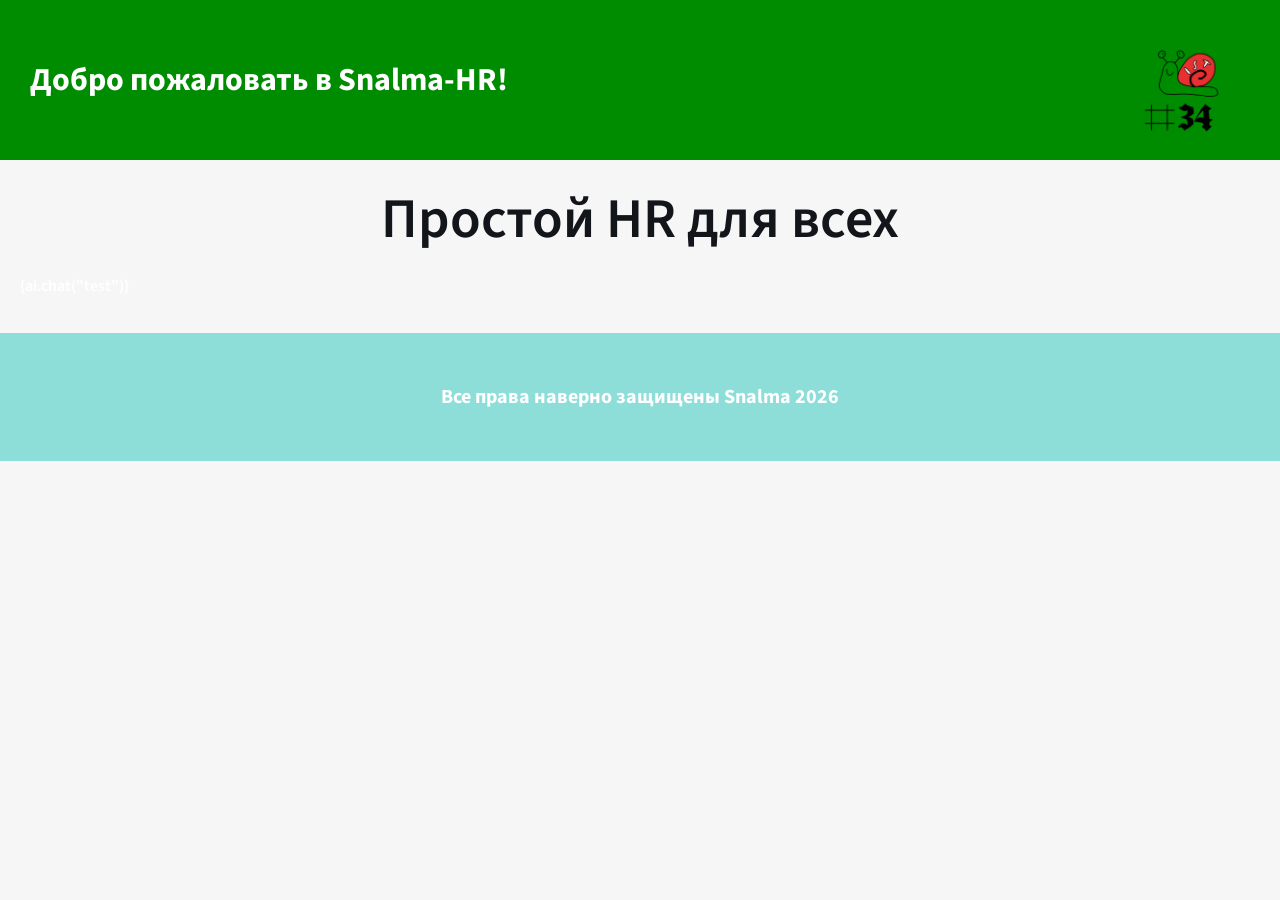
==== commit ff92a779: "База на которую будем опираться" ====
--- a/bla/index.html
+++ b/bla/index.html
@@ -1,4 +1,4 @@
-<html>
+ <html>
         <head>
            <title>Snalma HR</title>
            <link rel="icon" type="image/png" href="/style/logo2.png">
@@ -12,12 +12,12 @@
          </header>
          
          <main style="padding: 20px;">
-            <p>Единая цифровая платформа для сотрудников.</p>  
-            <div class="flex-1"><!--[--><!--[--><section class="flex flex-col gap-16 items-center pt-12 pb-20"><div class="flex flex-col gap-10 items-center main-container"><div class="flex flex-col gap-4 items-center justify-between text-center"><span class="text-h1">Мы доставляем возможности</span><span class="text-secondary text-xl text-center">Принимаем и доставляем все отправления с маркетплейсов</span></div><div class="flex items-center gap-4"><div class="flex max-w-79.25 flex-[1_0_0] items-center gap-2 rounded-2xl bg-(--search-surface) px-4 py-2.5 min-h-14" style="--search-surface:#ffffff;--search-border:#eeeeee;--search-text:#12151a;--search-placeholder:#b3b3b6;--search-icon:#b3b3b6;--search-clear-icon:#b3b3b6;"><span class="inline-flex items-center justify-center text-(--search-icon)" aria-hidden="true"><img src="data:image/svg+xml,%3csvg%20width='20'%20height='20'%20viewBox='0%200%2020%2020'%20fill='none'%20xmlns='http://www.w3.org/2000/svg'%3e%3cpath%20d='M18.8703%2017.692L13.9596%2012.7811C15.0025%2011.4386%2015.4943%209.74906%2015.3351%208.05654C15.176%206.36403%2014.3777%204.79583%2013.1029%203.67122C11.8281%202.5466%2010.1726%201.95013%208.47341%202.00327C6.77427%202.05639%205.15925%202.75513%203.95718%203.95718C2.75513%205.15925%202.05639%206.77427%202.00327%208.47341C1.95013%2010.1726%202.5466%2011.8281%203.67122%2013.1029C4.79583%2014.3777%206.36403%2015.176%208.05654%2015.3351C9.74906%2015.4943%2011.4386%2015.0025%2012.7811%2013.9596L17.692%2018.8703L18.8703%2017.692ZM8.69784%2013.6978C7.70894%2013.6978%206.74224%2013.4046%205.91999%2012.8552C5.09775%2012.3058%204.45688%2011.5249%204.07845%2010.6112C3.70001%209.69764%203.60099%208.6923%203.79392%207.72239C3.98684%206.75248%204.46305%205.86158%205.16231%205.16231C5.86158%204.46305%206.75248%203.98684%207.72239%203.79392C8.6923%203.60099%209.69764%203.70001%2010.6112%204.07845C11.5249%204.45688%2012.3058%205.09775%2012.8552%205.91999C13.4046%206.74224%2013.6978%207.70894%2013.6978%208.69784C13.6963%2010.0235%2013.1691%2011.2944%2012.2317%2012.2317C11.2944%2013.1691%2010.0235%2013.6963%208.69784%2013.6978Z'%20fill='%235E5E60'%20fill-opacity='0.49'/%3e%3c/svg%3e" alt="" class="h-5 w-5"></span><input class="h-full w-full flex-1 bg-transparent text-(--search-text) outline-none placeholder:text-(--search-placeholder) disabled:opacity-60" type="text" inputmode="search" enterkeyhint="search" autocomplete="off" spellcheck="false" autocapitalize="off" autocorrect="off" name="trackSearch" placeholder="Номер трек-кода" maxlength="50" value=""><button type="button" class="inline-flex h-6 w-6 items-center justify-center rounded-full text-(--search-clear-icon) transition-opacity hover:opacity-80 disabled:opacity-60" disabled="" aria-label="Очистить"><!----></button></div><button type="button" class="btn-primary-small">Поиск</button></div></div><div class="grid grid-cols-2 gap-4 md:flex md:flex-nowrap md:gap-6 md:overflow-x-auto md:overflow-y-hidden md:scroll-smooth no-scrollbar main-container"><!--[--><div class="bg-white text-black md:w-68.5 w-full rounded-[20px] p-4 md:p-6 flex flex-col gap-4 md:gap-6 md:flex-none md:grow-0 md:shrink-0"><div class="h-10 w-10 rounded-xl flex items-center justify-center"><img src="data:image/svg+xml,%3csvg%20width='40'%20height='40'%20viewBox='0%200%2040%2040'%20fill='none'%20xmlns='http://www.w3.org/2000/svg'%3e%3cpath%20d='M33.75%2015C33.7514%2012.6828%2033.1671%2010.4029%2032.0515%208.3719C30.9359%206.34095%2029.3251%204.62487%2027.3688%203.38306C25.4125%202.14125%2023.174%201.41399%2020.8614%201.26883C18.5488%201.12367%2016.2369%201.56531%2014.1407%202.55274C12.0444%203.54017%2010.2317%205.04135%208.87088%206.91686C7.51006%208.79237%206.6453%2010.9814%206.35691%2013.2805C6.06852%2015.5797%206.36586%2017.9145%207.2213%2020.068C8.07675%2022.2215%209.46255%2024.1239%2011.25%2025.5984V37.5C11.2498%2037.7132%2011.3042%2037.9228%2011.4079%2038.1091C11.5117%2038.2953%2011.6613%2038.452%2011.8426%2038.5641C12.0239%2038.6762%2012.2309%2038.7401%2012.4439%2038.7496C12.6569%2038.7592%2012.8687%2038.7141%2013.0594%2038.6187L20%2035.1562L26.9422%2038.6265C27.1162%2038.7098%2027.3071%2038.7521%2027.5%2038.75C27.8315%2038.75%2028.1495%2038.6183%2028.3839%2038.3839C28.6183%2038.1495%2028.75%2037.8315%2028.75%2037.5V25.5984C30.314%2024.3103%2031.5734%2022.692%2032.4378%2020.8596C33.3023%2019.0272%2033.7504%2017.0261%2033.75%2015ZM8.75%2015C8.75%2012.7749%209.4098%2010.5999%2010.646%208.74982C11.8821%206.89977%2013.6391%205.45783%2015.6948%204.60634C17.7505%203.75486%2020.0125%203.53207%2022.1948%203.96615C24.3771%204.40024%2026.3816%205.47169%2027.955%207.04503C29.5283%208.61838%2030.5998%2010.6229%2031.0338%2012.8052C31.4679%2014.9875%2031.2451%2017.2495%2030.3936%2019.3052C29.5422%2021.3608%2028.1002%2023.1179%2026.2502%2024.354C24.4001%2025.5902%2022.225%2026.25%2020%2026.25C17.0173%2026.2467%2014.1578%2025.0604%2012.0487%2022.9513C9.93964%2020.8422%208.75331%2017.9827%208.75%2015ZM26.25%2035.4781L20.5578%2032.6328C20.3842%2032.5459%2020.1926%2032.5007%2019.9984%2032.5007C19.8042%2032.5007%2019.6127%2032.5459%2019.4391%2032.6328L13.75%2035.4781V27.2453C15.6849%2028.2343%2017.827%2028.75%2020%2028.75C22.173%2028.75%2024.3151%2028.2343%2026.25%2027.2453V35.4781ZM20%2023.75C21.7306%2023.75%2023.4223%2023.2368%2024.8612%2022.2753C26.3002%2021.3139%2027.4217%2019.9473%2028.084%2018.3485C28.7462%2016.7496%2028.9195%2014.9903%2028.5819%2013.2929C28.2443%2011.5956%2027.4109%2010.0365%2026.1872%208.8128C24.9635%207.58909%2023.4044%206.75574%2021.707%206.41812C20.0097%206.08049%2018.2504%206.25377%2016.6515%206.91604C15.0527%207.57831%2013.6861%208.69982%2012.7246%2010.1387C11.7632%2011.5777%2011.25%2013.2694%2011.25%2015C11.2525%2017.3199%2012.1752%2019.544%2013.8156%2021.1844C15.456%2022.8248%2017.6801%2023.7475%2020%2023.75ZM20%208.74999C21.2361%208.74999%2022.4445%209.11654%2023.4723%209.8033C24.5001%2010.4901%2025.3012%2011.4662%2025.7742%2012.6082C26.2473%2013.7503%2026.3711%2015.0069%2026.1299%2016.2193C25.8888%2017.4317%2025.2935%2018.5453%2024.4194%2019.4194C23.5453%2020.2935%2022.4317%2020.8887%2021.2193%2021.1299C20.0069%2021.3711%2018.7503%2021.2473%2017.6082%2020.7742C16.4662%2020.3012%2015.4901%2019.5001%2014.8033%2018.4723C14.1166%2017.4445%2013.75%2016.2361%2013.75%2015C13.75%2013.3424%2014.4085%2011.7527%2015.5806%2010.5806C16.7527%209.40847%2018.3424%208.74999%2020%208.74999Z'%20fill='%23008C00'/%3e%3c/svg%3e" alt="Опыт на рынке" class="h-10 w-10"></div><div class="leading-tight flex flex-col gap-2"><div class="text-xl font-medium">10+ лет</div><div class="bg-white text-colorSecondaryText text-sm text-colorSecondaryText">Опыт на рынке</div></div></div><div class="bg-white text-black md:w-68.5 w-full rounded-[20px] p-4 md:p-6 flex flex-col gap-4 md:gap-6 md:flex-none md:grow-0 md:shrink-0"><div class="h-10 w-10 rounded-xl flex items-center justify-center"><img src="data:image/svg+xml,%3csvg%20width='40'%20height='40'%20viewBox='0%200%2040%2040'%20fill='none'%20xmlns='http://www.w3.org/2000/svg'%3e%3cpath%20d='M33.75%2032.5H21.25V21.1594C23.4395%2020.8433%2025.428%2019.7097%2026.8154%2017.9867C28.2027%2016.2636%2028.886%2014.079%2028.7275%2011.8725C28.5691%209.66601%2027.5808%207.60142%2025.9615%206.09422C24.3422%204.58703%2022.2122%203.74911%2020%203.74911C17.7878%203.74911%2015.6578%204.58703%2014.0385%206.09422C12.4192%207.60142%2011.4309%209.66601%2011.2725%2011.8725C11.114%2014.079%2011.7973%2016.2636%2013.1846%2017.9867C14.572%2019.7097%2016.5605%2020.8433%2018.75%2021.1594V32.5H6.25C5.91848%2032.5%205.60054%2032.6317%205.36612%2032.8661C5.1317%2033.1005%205%2033.4185%205%2033.75C5%2034.0815%205.1317%2034.3995%205.36612%2034.6339C5.60054%2034.8683%205.91848%2035%206.25%2035H33.75C34.0815%2035%2034.3995%2034.8683%2034.6339%2034.6339C34.8683%2034.3995%2035%2034.0815%2035%2033.75C35%2033.4185%2034.8683%2033.1005%2034.6339%2032.8661C34.3995%2032.6317%2034.0815%2032.5%2033.75%2032.5ZM13.75%2012.5C13.75%2011.2639%2014.1166%2010.0555%2014.8033%209.02768C15.4901%207.99987%2016.4662%207.19879%2017.6082%206.72575C18.7503%206.2527%2020.0069%206.12893%2021.2193%206.37009C22.4317%206.61124%2023.5453%207.2065%2024.4194%208.08058C25.2935%208.95466%2025.8888%2010.0683%2026.1299%2011.2807C26.3711%2012.4931%2026.2473%2013.7497%2025.7742%2014.8918C25.3012%2016.0338%2024.5001%2017.0099%2023.4723%2017.6967C22.4445%2018.3834%2021.2361%2018.75%2020%2018.75C18.3424%2018.75%2016.7527%2018.0915%2015.5806%2016.9194C14.4085%2015.7473%2013.75%2014.1576%2013.75%2012.5Z'%20fill='%23008C00'/%3e%3c/svg%3e" alt="По Центральной Азии" class="h-10 w-10"></div><div class="leading-tight flex flex-col gap-2"><div class="text-xl font-medium">1000+ филиалов</div><div class="bg-white text-colorSecondaryText text-sm text-colorSecondaryText">По Центральной Азии</div></div></div><div class="bg-white text-black md:w-68.5 w-full rounded-[20px] p-4 md:p-6 flex flex-col gap-4 md:gap-6 md:flex-none md:grow-0 md:shrink-0"><div class="h-10 w-10 rounded-xl flex items-center justify-center"><img src="data:image/svg+xml,%3csvg%20width='24'%20height='24'%20viewBox='0%200%2024%2024'%20fill='none'%20xmlns='http://www.w3.org/2000/svg'%3e%3cpath%20d='M20.97%206.2017L12.72%201.68764C12.4996%201.56584%2012.2518%201.50195%2012%201.50195C11.7482%201.50195%2011.5004%201.56584%2011.28%201.68764L3.03%206.20358C2.7944%206.33249%202.59772%206.52229%202.46052%206.75316C2.32331%206.98404%202.25061%207.24751%202.25%207.51608V16.4823C2.25061%2016.7509%202.32331%2017.0144%202.46052%2017.2452C2.59772%2017.4761%202.7944%2017.6659%203.03%2017.7948L11.28%2022.3108C11.5004%2022.4326%2011.7482%2022.4965%2012%2022.4965C12.2518%2022.4965%2012.4996%2022.4326%2012.72%2022.3108L20.97%2017.7948C21.2056%2017.6659%2021.4023%2017.4761%2021.5395%2017.2452C21.6767%2017.0144%2021.7494%2016.7509%2021.75%2016.4823V7.51701C21.7499%207.24797%2021.6774%206.98391%2021.5402%206.7525C21.403%206.52108%2021.206%206.33084%2020.97%206.2017ZM12%203.00014L19.5319%207.12514L16.7409%208.65326L9.20813%204.52826L12%203.00014ZM12%2011.2501L4.46812%207.12514L7.64625%205.38514L15.1781%209.51014L12%2011.2501ZM3.75%208.43764L11.25%2012.542V20.5848L3.75%2016.4833V8.43764ZM20.25%2016.4795L12.75%2020.5848V12.5458L15.75%2010.9042V14.2501C15.75%2014.4491%2015.829%2014.6398%2015.9697%2014.7805C16.1103%2014.9211%2016.3011%2015.0001%2016.5%2015.0001C16.6989%2015.0001%2016.8897%2014.9211%2017.0303%2014.7805C17.171%2014.6398%2017.25%2014.4491%2017.25%2014.2501V10.083L20.25%208.43764V16.4786V16.4795Z'%20fill='%23008C00'/%3e%3c/svg%3e" alt="Пользователей в приложении" class="h-10 w-10"></div><div class="leading-tight flex flex-col gap-2"><div class="text-xl font-medium">3+ млн</div><div class="bg-white text-colorSecondaryText text-sm text-colorSecondaryText">Пользователей в приложении</div></div></div><div class="bg-colorPrimary text-white md:w-104.75 w-full rounded-[20px] p-4 md:p-6 flex flex-col gap-4 md:gap-6 md:flex-none md:grow-0 md:shrink-0"><div class="h-10 w-10 rounded-xl flex items-center justify-center"><img src="data:image/svg+xml,%3csvg%20width='40'%20height='40'%20viewBox='0%200%2040%2040'%20fill='none'%20xmlns='http://www.w3.org/2000/svg'%3e%3cpath%20d='M20%203.75C16.7861%203.75%2013.6443%204.70305%2010.972%206.48862C8.29969%208.27419%206.21689%2010.8121%204.98696%2013.7814C3.75704%2016.7507%203.43524%2020.018%204.06225%2023.1702C4.68926%2026.3224%206.23692%2029.2179%208.50952%2031.4905C10.7821%2033.7631%2013.6776%2035.3107%2016.8298%2035.9378C19.982%2036.5648%2023.2493%2036.243%2026.2186%2035.013C29.1879%2033.7831%2031.7258%2031.7003%2033.5114%2029.028C35.297%2026.3557%2036.25%2023.2139%2036.25%2020C36.2455%2015.6916%2034.5319%2011.561%2031.4855%208.51454C28.439%205.46806%2024.3084%203.75455%2020%203.75ZM33.75%2020C33.7514%2021.764%2033.4118%2023.5117%2032.75%2025.1469L25.7656%2020.8516C25.4687%2020.6683%2025.1365%2020.5496%2024.7906%2020.5031L21.225%2020.0219C20.7337%2019.9578%2020.2344%2020.0402%2019.7897%2020.2586C19.3449%2020.4771%2018.9746%2020.822%2018.725%2021.25H17.3625L16.7688%2020.0219C16.6046%2019.6799%2016.3644%2019.38%2016.0665%2019.1452C15.7686%2018.9104%2015.4209%2018.7469%2015.05%2018.6672L13.8%2018.3969L15.0219%2016.25H17.6328C18.0553%2016.2492%2018.4708%2016.1417%2018.8406%2015.9375L20.7547%2014.8812C20.9229%2014.7875%2021.0801%2014.6754%2021.2234%2014.5469L25.4281%2010.7438C25.8497%2010.366%2026.1299%209.85575%2026.2225%209.2973C26.3151%208.73885%2026.2146%208.16551%2025.9375%207.67187L25.8813%207.57031C28.2341%208.68593%2030.2222%2010.4459%2031.615%2012.646C33.0078%2014.8461%2033.7481%2017.3961%2033.75%2020ZM22.3922%206.45937L23.75%208.89062L19.5453%2012.6937L17.6328%2013.75H15.0219C14.5824%2013.7494%2014.1505%2013.8646%2013.7698%2014.084C13.389%2014.3035%2013.0729%2014.6194%2012.8531%2015L11.4891%2017.3797L9.90313%2013.1547L11.6125%209.1125C13.1255%207.94343%2014.8661%207.10328%2016.7226%206.64586C18.5792%206.18845%2020.5108%206.12387%2022.3938%206.45625L22.3922%206.45937ZM6.25001%2020C6.24792%2017.9563%206.70388%2015.9381%207.58438%2014.0938L9.35626%2018.8234C9.50392%2019.215%209.74753%2019.5633%2010.0647%2019.8363C10.382%2020.1093%2010.7626%2020.2983%2011.1719%2020.3859L14.5203%2021.1063L15.1156%2022.3438C15.3222%2022.7646%2015.6424%2023.1194%2016.04%2023.3679C16.4376%2023.6164%2016.8968%2023.7487%2017.3656%2023.75H17.5969L16.4672%2026.2859C16.2681%2026.7325%2016.2044%2027.2276%2016.2838%2027.71C16.3632%2028.1923%2016.5824%2028.6409%2016.9141%2029L16.9359%2029.0219L20%2032.1781L19.6969%2033.7406C16.106%2033.6571%2012.6899%2032.1734%2010.1777%2029.6063C7.66545%2027.0392%206.25597%2023.5919%206.25001%2020ZM22.2781%2033.5594L22.4547%2032.6516C22.5273%2032.2659%2022.5085%2031.8686%2022.4%2031.4914C22.2915%2031.1143%2022.0962%2030.7678%2021.8297%2030.4797C21.822%2030.4728%2021.8147%2030.4655%2021.8078%2030.4578L18.75%2027.3031L20.8906%2022.5L24.4563%2022.9813L31.6%2027.375C30.565%2029.0004%2029.2006%2030.3906%2027.595%2031.4558C25.9893%2032.5211%2024.178%2033.2377%2022.2781%2033.5594Z'%20fill='white'/%3e%3c/svg%3e" alt="Международная доставка" class="h-10 w-10"></div><div class="leading-tight flex flex-col gap-2"><div class="text-xl font-medium">5 стран</div><div class="bg-colorPrimary text-white text-sm text-colorSecondaryText">Международная доставка</div></div></div><!--]--></div><div size="lg"><!--teleport start--><!--teleport end--></div></section><section class="bg-colorWhite py-16 sm:py-20"><div class="main-container flex flex-col items-start justify-between gap-8 sm:gap-10 md:gap-12"><div class="flex items-start justify-between w-full"><span class="flex flex-col text-h2 leading-[130%]">Мы партнёры  <span class="text-colorPrimary">ведущих маркетплейсов</span></span><div class="shrink-0 items-center gap-2 hidden sm:flex"><button type="button" aria-label="Предыдущий" class="opacity-32 cursor-not-allowed flex h-12 w-12 items-center justify-center rounded-xl bg-colorBg border border-colorStroke text-colorPrimaryText transition hover:opacity-80" disabled=""><img src="data:image/svg+xml,%3csvg%20width='20'%20height='20'%20viewBox='0%200%2020%2020'%20fill='none'%20xmlns='http://www.w3.org/2000/svg'%3e%3cpath%20d='M17.3172%2010.4422L11.6922%2016.0672C11.5749%2016.1844%2011.4159%2016.2503%2011.25%2016.2503C11.0841%2016.2503%2010.9251%2016.1844%2010.8078%2016.0672C10.6905%2015.9499%2010.6247%2015.7908%2010.6247%2015.625C10.6247%2015.4591%2010.6905%2015.3001%2010.8078%2015.1828L15.3664%2010.625H3.125C2.95924%2010.625%202.80027%2010.5591%202.68306%2010.4419C2.56585%2010.3247%202.5%2010.1657%202.5%209.99998C2.5%209.83422%202.56585%209.67525%202.68306%209.55804C2.80027%209.44083%202.95924%209.37498%203.125%209.37498H15.3664L10.8078%204.81717C10.6905%204.69989%2010.6247%204.54083%2010.6247%204.37498C10.6247%204.20913%2010.6905%204.05007%2010.8078%203.93279C10.9251%203.81552%2011.0841%203.74963%2011.25%203.74963C11.4159%203.74963%2011.5749%203.81552%2011.6922%203.93279L17.3172%209.55779C17.3753%209.61584%2017.4214%209.68477%2017.4529%209.76064C17.4843%209.83652%2017.5005%209.91785%2017.5005%209.99998C17.5005%2010.0821%2017.4843%2010.1634%2017.4529%2010.2393C17.4214%2010.3152%2017.3753%2010.3841%2017.3172%2010.4422Z'%20fill='%2312151A'/%3e%3c/svg%3e" alt="arrow-left" class="w-4 h-4 rotate-180 object-contain"></button><button type="button" aria-label="Следующий" class="flex h-12 w-12 items-center justify-center rounded-xl bg-colorBg border border-colorStroke text-colorPrimaryText transition hover:opacity-80"><img src="data:image/svg+xml,%3csvg%20width='20'%20height='20'%20viewBox='0%200%2020%2020'%20fill='none'%20xmlns='http://www.w3.org/2000/svg'%3e%3cpath%20d='M17.3172%2010.4422L11.6922%2016.0672C11.5749%2016.1844%2011.4159%2016.2503%2011.25%2016.2503C11.0841%2016.2503%2010.9251%2016.1844%2010.8078%2016.0672C10.6905%2015.9499%2010.6247%2015.7908%2010.6247%2015.625C10.6247%2015.4591%2010.6905%2015.3001%2010.8078%2015.1828L15.3664%2010.625H3.125C2.95924%2010.625%202.80027%2010.5591%202.68306%2010.4419C2.56585%2010.3247%202.5%2010.1657%202.5%209.99998C2.5%209.83422%202.56585%209.67525%202.68306%209.55804C2.80027%209.44083%202.95924%209.37498%203.125%209.37498H15.3664L10.8078%204.81717C10.6905%204.69989%2010.6247%204.54083%2010.6247%204.37498C10.6247%204.20913%2010.6905%204.05007%2010.8078%203.93279C10.9251%203.81552%2011.0841%203.74963%2011.25%203.74963C11.4159%203.74963%2011.5749%203.81552%2011.6922%203.93279L17.3172%209.55779C17.3753%209.61584%2017.4214%209.68477%2017.4529%209.76064C17.4843%209.83652%2017.5005%209.91785%2017.5005%209.99998C17.5005%2010.0821%2017.4843%2010.1634%2017.4529%2010.2393C17.4214%2010.3152%2017.3753%2010.3841%2017.3172%2010.4422Z'%20fill='%2312151A'/%3e%3c/svg%3e" alt="arrow-right" class="w-4 h-4 object-contain"></button></div></div><div class="flex w-full overflow-x-auto overflow-y-hidden scroll-smooth no-scrollbar gap-6 main-container snap-x snap-mandatory"><div class="rounded-[20px] bg-colorBg p-4 md:p-6 xl:p-6 snap-start flex sm:max-w-57.5 max-w-66.75 lg:max-w-77.5 shrink-0 flex-col gap-6"><img class="h-16 w-16 rounded-xl object-contain" width="64" height="64" data-nuxt-img="" alt="pinduoduo" src="/_ipx/q_75&amp;s_64x64/images/marketplaces/pdd.svg" srcset="/_ipx/q_75&amp;s_64x64/images/marketplaces/pdd.svg 1x, /_ipx/q_75&amp;s_128x128/images/marketplaces/pdd.svg 2x"><div class="flex flex-col gap-1"><span class="text-colorPrimaryText text-[20px] font-semibold leading-[120%]">Pinduoduo</span><span class="text-colorSecondaryText text-base leading-[130%]">Социальный шопинг: чем больше друзей, тем ниже цена</span></div></div><div class="rounded-[20px] bg-colorBg p-4 md:p-6 xl:p-6 snap-start flex sm:max-w-57.5 max-w-66.75 lg:max-w-77.5 shrink-0 flex-col gap-6"><img class="h-16 w-16 rounded-xl object-contain" width="64" height="64" data-nuxt-img="" alt="taobao" src="/_ipx/q_75&amp;s_64x64/images/marketplaces/taobao.svg" srcset="/_ipx/q_75&amp;s_64x64/images/marketplaces/taobao.svg 1x, /_ipx/q_75&amp;s_128x128/images/marketplaces/taobao.svg 2x"><div class="flex flex-col gap-1"><span class="text-colorPrimaryText text-[20px] font-semibold leading-[120%]">Taobao</span><span class="text-colorSecondaryText text-base leading-[130%]">Миллиарды товаров — от одежды до электроники</span></div></div><div class="rounded-[20px] bg-colorBg p-4 md:p-6 xl:p-6 snap-start flex sm:max-w-57.5 max-w-66.75 lg:max-w-77.5 shrink-0 flex-col gap-6"><img class="h-16 w-16 rounded-xl object-contain" width="64" height="64" data-nuxt-img="" alt="1688" src="/_ipx/q_75&amp;s_64x64/images/marketplaces/1688.svg" srcset="/_ipx/q_75&amp;s_64x64/images/marketplaces/1688.svg 1x, /_ipx/q_75&amp;s_128x128/images/marketplaces/1688.svg 2x"><div class="flex flex-col gap-1"><span class="text-colorPrimaryText text-[20px] font-semibold leading-[120%]">1688</span><span class="text-colorSecondaryText text-base leading-[130%]">Оптовая платформа с заводскими ценами и прямыми поставками</span></div></div><div class="rounded-[20px] bg-colorBg p-4 md:p-6 xl:p-6 snap-start flex sm:max-w-57.5 max-w-66.75 lg:max-w-77.5 shrink-0 flex-col gap-6"><img class="h-16 w-16 rounded-xl object-contain" width="64" height="64" data-nuxt-img="" alt="jd" src="/_ipx/q_75&amp;s_64x64/images/marketplaces/jd.svg" srcset="/_ipx/q_75&amp;s_64x64/images/marketplaces/jd.svg 1x, /_ipx/q_75&amp;s_128x128/images/marketplaces/jd.svg 2x"><div class="flex flex-col gap-1"><span class="text-colorPrimaryText text-[20px] font-semibold leading-[120%]">JD.com</span><span class="text-colorSecondaryText text-base leading-[130%]">Надёжный маркетплейс с брендовыми товарами и быстрой доставкой</span></div></div><div class="rounded-[20px] bg-colorBg p-4 md:p-6 xl:p-6 snap-start flex sm:max-w-57.5 max-w-66.75 lg:max-w-77.5 shrink-0 flex-col gap-6"><img class="h-16 w-16 rounded-xl object-contain" width="64" height="64" data-nuxt-img="" alt="temu" src="/_ipx/q_75&amp;s_64x64/images/marketplaces/temu.svg" srcset="/_ipx/q_75&amp;s_64x64/images/marketplaces/temu.svg 1x, /_ipx/q_75&amp;s_128x128/images/marketplaces/temu.svg 2x"><div class="flex flex-col gap-1"><span class="text-colorPrimaryText text-[20px] font-semibold leading-[120%]">Temu</span><span class="text-colorSecondaryText text-base leading-[130%]">Социальный шопинг: чем больше друзей, тем ниже цена</span></div></div><div class="rounded-[20px] bg-colorBg p-4 md:p-6 xl:p-6 snap-start flex sm:max-w-57.5 max-w-66.75 lg:max-w-77.5 shrink-0 flex-col gap-6"><img class="h-16 w-16 rounded-xl object-contain" width="64" height="64" data-nuxt-img="" alt="shein" src="/_ipx/q_75&amp;s_64x64/images/marketplaces/shein.svg" srcset="/_ipx/q_75&amp;s_64x64/images/marketplaces/shein.svg 1x, /_ipx/q_75&amp;s_128x128/images/marketplaces/shein.svg 2x"><div class="flex flex-col gap-1"><span class="text-colorPrimaryText text-[20px] font-semibold leading-[120%]">SHEIN</span><span class="text-colorSecondaryText text-base leading-[130%]">Международный онлайн-маркетплейс, платформа предлагает доступные товары.</span></div></div></div><div class="flex items-center justify-center -mt-2 mx-auto gap-2 sm:hidden"><button type="button" class="h-4 w-4 rounded-full transition-colors aspect-square bg-colorStroke" aria-label="Перейти к слайду 1"></button><button type="button" class="h-4 w-4 rounded-full transition-colors aspect-square bg-colorPrimary w-10" aria-label="Перейти к слайду 2"></button><button type="button" class="h-4 w-4 rounded-full transition-colors aspect-square bg-colorStroke" aria-label="Перейти к слайду 3"></button><button type="button" class="h-4 w-4 rounded-full transition-colors aspect-square bg-colorStroke" aria-label="Перейти к слайду 4"></button><button type="button" class="h-4 w-4 rounded-full transition-colors aspect-square bg-colorStroke" aria-label="Перейти к слайду 5"></button><button type="button" class="h-4 w-4 rounded-full transition-colors aspect-square bg-colorStroke" aria-label="Перейти к слайду 6"></button></div></div></section><section class="bg-colorWhite pt-16 sm:pt-20 xl:pb-6 pb-8 sm:pb-12"><div class="flex flex-col md:flex-nowrap flex-wrap xl:flex-row gap-8 xl:justify-between main-container"><div class="bg-colorWhite border-none overflow-hidden rounded-3xl flex-none w-full md:w-auto md:flex-1"><div class="relative h-full overflow-hidden rounded-3xl shadow bg-colorBg"><video class="h-full w-full object-contain outline-none animate-all border-none cursor-pointer" playsinline="" tabindex="0" preload="none" poster="" loop="" muted="" src="/video/home_ins.mp4"></video><button type="button" class="absolute inset-0 z-10 flex items-center justify-center bg-black/20 transition-opacity duration-200" aria-label="Play video" style="display:none;"><span class="inline-flex h-14 w-14 cursor-pointer items-center justify-center rounded-full bg-black/50"><img src="data:image/svg+xml,%3csvg%20width='29'%20height='35'%20viewBox='0%200%2029%2035'%20fill='none'%20xmlns='http://www.w3.org/2000/svg'%3e%3cpath%20d='M0%2032.5273V1.87312C0%200.404265%201.6157%20-0.491247%202.8613%200.287251L27.3847%2015.6144C28.5567%2016.3468%2028.5567%2018.0537%2027.3847%2018.7862L2.8613%2034.1132C1.6157%2034.8917%200%2033.9963%200%2032.5273Z'%20fill='white'/%3e%3c/svg%3e" alt="" class="h-7 w-7"></span></button></div></div><div class="flex flex-col flex-none md:flex-1 w-full md:w-auto"><div class="xl:pl-6 xl:py-6 pl-0 flex flex-col gap-8 sm:gap-12 text-h2 font-semibold leading-12"><div class="flex flex-col gap-1 text-[32px] leading-[130%] font-semibold md:text-[40px]"><span class="mr-10 md:mr-20 xl:mr-0">Инструкция по оформлению заказа</span></div><div class="flex flex-col gap-4"><!--[--><div><div class="rounded-[20px] bg-colorBg p-4 md:p-6 xl:p-6 flex flex-col sm:flex-row gap-4"><!--[--><div class="inline-flex items-center justify-center leading-none font-medium select-none rounded-xl h-12 min-w-12 p-5 text-xl text-black bg-colorWhite w-10 h-10 md:w-16 md:h-16 md:font-semibold md:text-2xl" aria-hidden="true">1</div><div class="flex flex-col flex-1 gap-1 sm:gap-2"><span class="text-2xl font-semibold">Скачать приложение</span><span class="text-base text-colorSecondaryText font-normal">Скачайте Jańa Post в App Store или Play Market</span></div><!--]--></div></div><div><div class="rounded-[20px] bg-colorBg p-4 md:p-6 xl:p-6 flex flex-col sm:flex-row gap-4"><!--[--><div class="inline-flex items-center justify-center leading-none font-medium select-none rounded-xl h-12 min-w-12 p-5 text-xl text-black bg-colorWhite w-10 h-10 md:w-16 md:h-16 md:font-semibold md:text-2xl" aria-hidden="true">2</div><div class="flex flex-col flex-1 gap-1 sm:gap-2"><span class="text-2xl font-semibold">Оформить заказ</span><span class="text-base text-colorSecondaryText font-normal">Оформите заказ с маркетплейсов за несколько минут</span></div><!--]--></div></div><div><div class="rounded-[20px] bg-colorBg p-4 md:p-6 xl:p-6 flex flex-col sm:flex-row gap-4"><!--[--><div class="inline-flex items-center justify-center leading-none font-medium select-none rounded-xl h-12 min-w-12 p-5 text-xl text-black bg-colorWhite w-10 h-10 md:w-16 md:h-16 md:font-semibold md:text-2xl" aria-hidden="true">3</div><div class="flex flex-col flex-1 gap-1 sm:gap-2"><span class="text-2xl font-semibold">Отслеживать заказ</span><span class="text-base text-colorSecondaryText font-normal">Мы отслеживаем все заказы, вы всегда знаете статус</span></div><!--]--></div></div><div><div class="rounded-[20px] bg-colorBg p-4 md:p-6 xl:p-6 flex flex-col sm:flex-row gap-4"><!--[--><div class="inline-flex items-center justify-center leading-none font-medium select-none rounded-xl h-12 min-w-12 p-5 text-xl text-black bg-colorWhite w-10 h-10 md:w-16 md:h-16 md:font-semibold md:text-2xl" aria-hidden="true">4</div><div class="flex flex-col flex-1 gap-1 sm:gap-2"><span class="text-2xl font-semibold">Получить заказ</span><span class="text-base text-colorSecondaryText font-normal">Заберите в отделении или дождитесь курьера</span></div><!--]--></div></div><!--]--></div></div></div></div></section><section class="bg-colorWhite pb-16 sm:pb-20"><div class="main-container"><div class="p-6 bg-colorPrimary rounded-[20px] flex items-start justify-between flex-wrap gap-10"><div class="flex flex-col gap-2"><h2 class="text-h2 font-semibold text-colorWhite">Мобильное приложение Jańa Post</h2><span class="text-base sm:text-xl text-colorStroke font-thin text-colorStroke max-w-161">Доступ к статусу заказа и информации о доставке через мобильное приложение</span></div><div class="flex gap-4 items-stretch"><div class="bg-colorWhite px-4 py-3 rounded-xl flex items-center gap-2 cursor-pointer"><img src="data:image/svg+xml,%3csvg%20width='23'%20height='28'%20viewBox='0%200%2023%2028'%20fill='none'%20xmlns='http://www.w3.org/2000/svg'%3e%3cpath%20d='M19.2102%2014.8903C19.2241%2013.817%2019.512%2012.7648%2020.0469%2011.8313C20.5818%2010.8979%2021.3464%2010.1136%2022.2695%209.55147C21.6831%208.72191%2020.9094%208.03922%2020.0099%207.55761C19.1105%207.07601%2018.1101%206.80876%2017.0881%206.77709C14.9081%206.55044%2012.7946%208.06912%2011.6837%208.06912C10.5513%208.06912%208.84092%206.79959%206.99908%206.83712C5.80774%206.87524%204.64668%207.21837%203.62903%207.83307C2.61139%208.44776%201.77186%209.31307%201.19225%2010.3447C-1.31845%2014.6501%200.554306%2020.9777%202.95939%2024.4579C4.16271%2026.1621%205.56904%2028.0657%207.40921%2027.9982C9.20993%2027.9242%209.88246%2026.8609%2012.0561%2026.8609C14.2095%2026.8609%2014.8405%2027.9982%2016.718%2027.9553C18.6502%2027.9242%2019.8676%2026.2435%2021.0288%2024.5232C21.8933%2023.309%2022.5586%2021.9669%2023%2020.5468C21.8774%2020.0766%2020.9194%2019.2894%2020.2455%2018.2835C19.5716%2017.2776%2019.2115%2016.0975%2019.2102%2014.8903Z'%20fill='%2312151A'/%3e%3cpath%20d='M15.664%204.48832C16.7175%203.23566%2017.2365%201.62558%2017.1109%200C15.5013%200.167439%2014.0145%200.929362%2012.9467%202.13396C12.4246%202.72243%2012.0248%203.40705%2011.77%204.14867C11.5153%204.8903%2011.4106%205.67438%2011.4619%206.4561C12.267%206.46431%2013.0635%206.29148%2013.7913%205.95063C14.5192%205.60977%2015.1595%205.10979%2015.664%204.48832Z'%20fill='%2312151A'/%3e%3c/svg%3e" alt="" class="w-5.75 h-7 object-contain text-colorPrimary"><div class="flex flex-col"><span class="text-[9px] leading-none">Скачать</span><span class="text-lg font-medium leading-[100%]">App Store</span></div></div><div class="bg-colorWhite px-4 py-3 rounded-xl flex items-center gap-2 cursor-pointer"><img src="data:image/svg+xml,%3csvg%20width='21'%20height='24'%20viewBox='0%200%2021%2024'%20fill='none'%20xmlns='http://www.w3.org/2000/svg'%3e%3cpath%20d='M9.80482%2011.4617L0.0895996%2022.0059C0.0905121%2022.0078%200.090512%2022.0106%200.0914244%2022.0125C0.389807%2023.1574%201.41179%2024%202.62539%2024C3.11083%2024%203.56616%2023.8656%203.95671%2023.6305L3.98773%2023.6118L14.9229%2017.1593L9.80482%2011.4617Z'%20fill='%23EA4335'/%3e%3cpath%20d='M19.6332%209.66619L19.624%209.65966L14.9029%206.86123L9.58398%2011.7013L14.922%2017.1582L19.6177%2014.3878C20.4407%2013.9324%2021.0001%2013.045%2021.0001%2012.0223C21.0001%2011.0052%2020.4489%2010.1225%2019.6332%209.66619Z'%20fill='%23FBBC04'/%3e%3cpath%20d='M0.0894234%201.99325C0.0310244%202.21346%200%202.44488%200%202.68376V21.3163C0%2021.5552%200.0310245%2021.7866%200.0903359%2022.0059L10.1386%2011.7313L0.0894234%201.99325Z'%20fill='%234285F4'/%3e%3cpath%20d='M9.87666%2012L14.9044%206.85945L3.98201%200.383598C3.58508%200.140054%203.12154%208.67844e-05%202.62606%208.67844e-05C1.41246%208.67844e-05%200.38865%200.84456%200.0902675%201.99043C0.0902675%201.99136%200.0893555%201.9923%200.0893555%201.99323L9.87666%2012Z'%20fill='%2334A853'/%3e%3c/svg%3e" alt="" class="w-6 h-7 object-contain text-colorPrimary"><div class="flex flex-col"><span class="text-[9px]">Доступно</span><span class="text-lg font-medium leading-[100%]">Google Play</span></div></div></div></div></div></section><section class="flex flex-col py-16 sm:py-20 sm:gap-8 gap-12"><div class="main-container flex items-start justify-between gap-4"><div class="flex flex-col gap-4"><span class="text-[32px] md:text-[40px] font-semibold leading-[130%] text-colorPrimaryText">Jańa Post — надёжный выбор тысяч клиентов</span><span class="text-colorSecondaryText leading-[140%] max-w-2xl">Реальные результаты после использования платформы Jańa Post</span></div><div class="shrink-0 items-center gap-2 hidden sm:flex"><button type="button" aria-label="Предыдущий" class="opacity-32 cursor-not-allowed flex h-12 w-12 items-center justify-center rounded-xl bg-colorBg border border-colorStroke text-colorPrimaryText transition hover:opacity-80" disabled=""><img src="data:image/svg+xml,%3csvg%20width='20'%20height='20'%20viewBox='0%200%2020%2020'%20fill='none'%20xmlns='http://www.w3.org/2000/svg'%3e%3cpath%20d='M17.3172%2010.4422L11.6922%2016.0672C11.5749%2016.1844%2011.4159%2016.2503%2011.25%2016.2503C11.0841%2016.2503%2010.9251%2016.1844%2010.8078%2016.0672C10.6905%2015.9499%2010.6247%2015.7908%2010.6247%2015.625C10.6247%2015.4591%2010.6905%2015.3001%2010.8078%2015.1828L15.3664%2010.625H3.125C2.95924%2010.625%202.80027%2010.5591%202.68306%2010.4419C2.56585%2010.3247%202.5%2010.1657%202.5%209.99998C2.5%209.83422%202.56585%209.67525%202.68306%209.55804C2.80027%209.44083%202.95924%209.37498%203.125%209.37498H15.3664L10.8078%204.81717C10.6905%204.69989%2010.6247%204.54083%2010.6247%204.37498C10.6247%204.20913%2010.6905%204.05007%2010.8078%203.93279C10.9251%203.81552%2011.0841%203.74963%2011.25%203.74963C11.4159%203.74963%2011.5749%203.81552%2011.6922%203.93279L17.3172%209.55779C17.3753%209.61584%2017.4214%209.68477%2017.4529%209.76064C17.4843%209.83652%2017.5005%209.91785%2017.5005%209.99998C17.5005%2010.0821%2017.4843%2010.1634%2017.4529%2010.2393C17.4214%2010.3152%2017.3753%2010.3841%2017.3172%2010.4422Z'%20fill='%2312151A'/%3e%3c/svg%3e" alt="" class="w-4 h-4 rotate-180 object-contain"></button><button type="button" aria-label="Следующий" class="opacity-32 cursor-not-allowed flex h-12 w-12 items-center justify-center rounded-xl bg-colorBg border border-colorStroke text-colorPrimaryText transition hover:opacity-80" disabled=""><img src="data:image/svg+xml,%3csvg%20width='20'%20height='20'%20viewBox='0%200%2020%2020'%20fill='none'%20xmlns='http://www.w3.org/2000/svg'%3e%3cpath%20d='M17.3172%2010.4422L11.6922%2016.0672C11.5749%2016.1844%2011.4159%2016.2503%2011.25%2016.2503C11.0841%2016.2503%2010.9251%2016.1844%2010.8078%2016.0672C10.6905%2015.9499%2010.6247%2015.7908%2010.6247%2015.625C10.6247%2015.4591%2010.6905%2015.3001%2010.8078%2015.1828L15.3664%2010.625H3.125C2.95924%2010.625%202.80027%2010.5591%202.68306%2010.4419C2.56585%2010.3247%202.5%2010.1657%202.5%209.99998C2.5%209.83422%202.56585%209.67525%202.68306%209.55804C2.80027%209.44083%202.95924%209.37498%203.125%209.37498H15.3664L10.8078%204.81717C10.6905%204.69989%2010.6247%204.54083%2010.6247%204.37498C10.6247%204.20913%2010.6905%204.05007%2010.8078%203.93279C10.9251%203.81552%2011.0841%203.74963%2011.25%203.74963C11.4159%203.74963%2011.5749%203.81552%2011.6922%203.93279L17.3172%209.55779C17.3753%209.61584%2017.4214%209.68477%2017.4529%209.76064C17.4843%209.83652%2017.5005%209.91785%2017.5005%209.99998C17.5005%2010.0821%2017.4843%2010.1634%2017.4529%2010.2393C17.4214%2010.3152%2017.3753%2010.3841%2017.3172%2010.4422Z'%20fill='%2312151A'/%3e%3c/svg%3e" alt="" class="w-4 h-4 object-contain"></button></div></div><div class="flex w-full overflow-x-auto overflow-y-hidden scroll-smooth no-scrollbar gap-6 main-container"><button type="button" class="relative flex w-66.75 h-87 sm:w-89.25 sm:h-116.25 lg:min-w-105.25 lg:h-137 shrink-0 overflow-hidden rounded-3xl bg-colorBg text-left" aria-label="Видеоотзыв"><img width="600" height="900" data-nuxt-img="" srcset="/_ipx/q_90&amp;s_600x900/https://object.pscloud.io/front-s3/marketing/client-v2/0370feda-849f-4b6e-a90a-058a28f4de0a.png 1x, /_ipx/q_90&amp;s_1200x1800/https://object.pscloud.io/front-s3/marketing/client-v2/0370feda-849f-4b6e-a90a-058a28f4de0a.png 2x" alt="" class="absolute inset-0 w-full h-full object-cover" loading="eager" decoding="async" src="/_ipx/q_90&amp;s_600x900/https://object.pscloud.io/front-s3/marketing/client-v2/0370feda-849f-4b6e-a90a-058a28f4de0a.png"><span class="absolute inset-0 bg-black/20" aria-hidden="true"></span><span class="absolute inset-0 flex items-center justify-center" aria-hidden="true"><img src="data:image/svg+xml,%3csvg%20width='29'%20height='35'%20viewBox='0%200%2029%2035'%20fill='none'%20xmlns='http://www.w3.org/2000/svg'%3e%3cpath%20d='M0%2032.5273V1.87312C0%200.404265%201.6157%20-0.491247%202.8613%200.287251L27.3847%2015.6144C28.5567%2016.3468%2028.5567%2018.0537%2027.3847%2018.7862L2.8613%2034.1132C1.6157%2034.8917%200%2033.9963%200%2032.5273Z'%20fill='white'/%3e%3c/svg%3e" alt="play"></span></button><button type="button" class="relative flex w-66.75 h-87 sm:w-89.25 sm:h-116.25 lg:min-w-105.25 lg:h-137 shrink-0 overflow-hidden rounded-3xl bg-colorBg text-left" aria-label="Видеоотзыв"><img width="600" height="900" data-nuxt-img="" srcset="/_ipx/q_90&amp;s_600x900/https://object.pscloud.io/front-s3/marketing/client-v2/66d149f3-1e87-4aba-b639-f1d2687da4ea.png 1x, /_ipx/q_90&amp;s_1200x1800/https://object.pscloud.io/front-s3/marketing/client-v2/66d149f3-1e87-4aba-b639-f1d2687da4ea.png 2x" alt="" class="absolute inset-0 w-full h-full object-cover" loading="lazy" decoding="async" src="/_ipx/q_90&amp;s_600x900/https://object.pscloud.io/front-s3/marketing/client-v2/66d149f3-1e87-4aba-b639-f1d2687da4ea.png"><span class="absolute inset-0 bg-black/20" aria-hidden="true"></span><span class="absolute inset-0 flex items-center justify-center" aria-hidden="true"><img src="data:image/svg+xml,%3csvg%20width='29'%20height='35'%20viewBox='0%200%2029%2035'%20fill='none'%20xmlns='http://www.w3.org/2000/svg'%3e%3cpath%20d='M0%2032.5273V1.87312C0%200.404265%201.6157%20-0.491247%202.8613%200.287251L27.3847%2015.6144C28.5567%2016.3468%2028.5567%2018.0537%2027.3847%2018.7862L2.8613%2034.1132C1.6157%2034.8917%200%2033.9963%200%2032.5273Z'%20fill='white'/%3e%3c/svg%3e" alt="play"></span></button><button type="button" class="relative flex w-66.75 h-87 sm:w-89.25 sm:h-116.25 lg:min-w-105.25 lg:h-137 shrink-0 overflow-hidden rounded-3xl bg-colorBg text-left" aria-label="Видеоотзыв"><img width="600" height="900" data-nuxt-img="" srcset="/_ipx/q_90&amp;s_600x900/https://object.pscloud.io/front-s3/marketing/client-v2/1047f1c9-6621-4654-a138-cda8f6305236.png 1x, /_ipx/q_90&amp;s_1200x1800/https://object.pscloud.io/front-s3/marketing/client-v2/1047f1c9-6621-4654-a138-cda8f6305236.png 2x" alt="" class="absolute inset-0 w-full h-full object-cover" loading="lazy" decoding="async" src="/_ipx/q_90&amp;s_600x900/https://object.pscloud.io/front-s3/marketing/client-v2/1047f1c9-6621-4654-a138-cda8f6305236.png"><span class="absolute inset-0 bg-black/20" aria-hidden="true"></span><span class="absolute inset-0 flex items-center justify-center" aria-hidden="true"><img src="data:image/svg+xml,%3csvg%20width='29'%20height='35'%20viewBox='0%200%2029%2035'%20fill='none'%20xmlns='http://www.w3.org/2000/svg'%3e%3cpath%20d='M0%2032.5273V1.87312C0%200.404265%201.6157%20-0.491247%202.8613%200.287251L27.3847%2015.6144C28.5567%2016.3468%2028.5567%2018.0537%2027.3847%2018.7862L2.8613%2034.1132C1.6157%2034.8917%200%2033.9963%200%2032.5273Z'%20fill='white'/%3e%3c/svg%3e" alt="play"></span></button></div><!----></section><section class="py-16 md:py-20 flex flex-col items-center bg-colorWhite gap-12"><div class="main-container text-center flex flex-col gap-8"><span class="text-h2 font-semibold leading-[130%] text-colorPrimaryText">Как Jańa Post может вам помочь?</span><div><div class="bg-colorBg p-1 rounded-xl flex items-stretch gap-0.5 w-full w-auto mx-auto md:w-168 xl:w-[805px]" style="" role="tablist" aria-label="Tabs"><!--[--><button type="button" role="tab" aria-selected="true" class="flex-1 flex min-h-0 items-center justify-center px-3 py-2.5 rounded-lg transition-colors text-center cursor-pointer bg-colorWhite" style=""><span class="transition-colors text-sm text-colorPrimaryText font-semibold">Бизнесу</span></button><button type="button" role="tab" aria-selected="false" class="flex-1 flex min-h-0 items-center justify-center px-3 py-2.5 rounded-lg transition-colors text-center cursor-pointer bg-transparent" style=""><span class="transition-colors text-sm text-colorSecondaryText">Партнёрам</span></button><!--]--></div><!----></div></div><div class="w-full main-container"><div><div class="w-full rounded-2xl border border-colorStroke bg-white p-4 md:p-10"><div class="flex flex-col gap-6 rounded-2xl bg-white xl:flex-row md:items-stretch md:gap-6 xl:gap-8"><div class="order-1 w-full rounded-2xl bg-colorBg flex items-center justify-center md:min-h-106 xl:order-2 xl:w-[49%]"><img src="https://cdn-static-front.janapost.kz/marketing/client-v2/a3b78f58-a8ef-4de0-af42-606380e2e7ee.png" alt="Доставка для бизнеса" class="max-h-52.75 md:max-h-106 w-auto max-w-full object-contain"></div><div class="order-2 flex flex-1 flex-col gap-10 md:gap-12 md:order-1 xl:justify-between xl:py-6"><div class="flex flex-col gap-4"><span class="text-2xl font-semibold leading-[140%] text-colorPrimaryText md:font-medium md:text-[28px]">Доставка для бизнеса</span><span class="leading-[140%] text-colorSecondaryText">Доставка, способствующая развитию вашего бизнеса</span><ul class="flex list-none flex-col gap-3 md:gap-2 xl:gap-2.5"><!--[--><li class="flex items-center gap-2.5 text-colorSecondaryText"><span class="inline-flex h-6 w-6 shrink-0 items-center justify-center text-colorPrimary"><img src="data:image/svg+xml,%3csvg%20width='24'%20height='24'%20viewBox='0%200%2024%2024'%20fill='none'%20xmlns='http://www.w3.org/2000/svg'%3e%3cpath%20d='M23.9456%2010.9688L22.6331%207.6875C22.5218%207.40988%2022.3296%207.17209%2022.0816%207.00494C21.8335%206.83778%2021.541%206.74897%2021.2419%206.75H18V6C18%205.80109%2017.921%205.61032%2017.7803%205.46967C17.6397%205.32902%2017.4489%205.25%2017.25%205.25H3C2.60218%205.25%202.22064%205.40804%201.93934%205.68934C1.65804%205.97064%201.5%206.35218%201.5%206.75V17.25C1.5%2017.6478%201.65804%2018.0294%201.93934%2018.3107C2.22064%2018.592%202.60218%2018.75%203%2018.75H4.59375C4.75898%2019.3953%205.13428%2019.9673%205.66048%2020.3757C6.18669%2020.7842%206.83387%2021.0059%207.5%2021.0059C8.16613%2021.0059%208.81331%2020.7842%209.33952%2020.3757C9.86573%2019.9673%2010.241%2019.3953%2010.4063%2018.75H15.0938C15.259%2019.3953%2015.6343%2019.9673%2016.1605%2020.3757C16.6867%2020.7842%2017.3339%2021.0059%2018%2021.0059C18.6661%2021.0059%2019.3133%2020.7842%2019.8395%2020.3757C20.3657%2019.9673%2020.741%2019.3953%2020.9063%2018.75H22.5C22.8978%2018.75%2023.2794%2018.592%2023.5607%2018.3107C23.842%2018.0294%2024%2017.6478%2024%2017.25V11.25C24.0003%2011.1536%2023.9818%2011.0581%2023.9456%2010.9688ZM18%208.25H21.2419L22.1419%2010.5H18V8.25ZM3%206.75H16.5V12.75H3V6.75ZM7.5%2019.5C7.20333%2019.5%206.91332%2019.412%206.66665%2019.2472C6.41997%2019.0824%206.22771%2018.8481%206.11418%2018.574C6.00065%2018.2999%205.97094%2017.9983%206.02882%2017.7074C6.0867%2017.4164%206.22956%2017.1491%206.43934%2016.9393C6.64912%2016.7296%206.91639%2016.5867%207.20737%2016.5288C7.49834%2016.4709%207.79994%2016.5006%208.07403%2016.6142C8.34811%2016.7277%208.58238%2016.92%208.7472%2017.1666C8.91203%2017.4133%209%2017.7033%209%2018C9%2018.3978%208.84197%2018.7794%208.56066%2019.0607C8.27936%2019.342%207.89783%2019.5%207.5%2019.5ZM15.0938%2017.25H10.4063C10.241%2016.6047%209.86573%2016.0327%209.33952%2015.6243C8.81331%2015.2158%208.16613%2014.9941%207.5%2014.9941C6.83387%2014.9941%206.18669%2015.2158%205.66048%2015.6243C5.13428%2016.0327%204.75898%2016.6047%204.59375%2017.25H3V14.25H16.5V15.4041C16.1551%2015.6034%2015.8532%2015.8692%2015.6119%2016.1861C15.3705%2016.5029%2015.1944%2016.8646%2015.0938%2017.25ZM18%2019.5C17.7033%2019.5%2017.4133%2019.412%2017.1666%2019.2472C16.92%2019.0824%2016.7277%2018.8481%2016.6142%2018.574C16.5007%2018.2999%2016.4709%2017.9983%2016.5288%2017.7074C16.5867%2017.4164%2016.7296%2017.1491%2016.9393%2016.9393C17.1491%2016.7296%2017.4164%2016.5867%2017.7074%2016.5288C17.9983%2016.4709%2018.2999%2016.5006%2018.574%2016.6142C18.8481%2016.7277%2019.0824%2016.92%2019.2472%2017.1666C19.412%2017.4133%2019.5%2017.7033%2019.5%2018C19.5%2018.3978%2019.342%2018.7794%2019.0607%2019.0607C18.7794%2019.342%2018.3978%2019.5%2018%2019.5ZM22.5%2017.25H20.9063C20.739%2016.6063%2020.363%2016.0362%2019.8371%2015.629C19.3112%2015.2218%2018.6651%2015.0006%2018%2015V12H22.5V17.25Z'%20fill='%23008C00'/%3e%3c/svg%3e" alt="" class="h-6 w-6 object-contain"></span><span class="leading-[140%] text-colorSecondaryText">Доставка по Казахстану</span></li><li class="flex items-center gap-2.5 text-colorSecondaryText"><span class="inline-flex h-6 w-6 shrink-0 items-center justify-center text-colorPrimary"><img src="data:image/svg+xml,%3csvg%20width='24'%20height='24'%20viewBox='0%200%2024%2024'%20fill='none'%20xmlns='http://www.w3.org/2000/svg'%3e%3cpath%20d='M22.8103%2012.75L13.5%203.43969C13.3612%203.2998%2013.196%203.18889%2013.014%203.11341C12.832%203.03792%2012.6368%202.99938%2012.4397%203.00001H3.75001C3.5511%203.00001%203.36033%203.07903%203.21968%203.21968C3.07903%203.36033%203.00001%203.5511%203.00001%203.75001V12.4397C2.99938%2012.6368%203.03792%2012.832%203.11341%2013.014C3.18889%2013.196%203.2998%2013.3612%203.43969%2013.5L12.75%2022.8103C12.8893%2022.9496%2013.0547%2023.0602%2013.2367%2023.1356C13.4187%2023.211%2013.6138%2023.2498%2013.8108%2023.2498C14.0078%2023.2498%2014.2029%2023.211%2014.3849%2023.1356C14.5669%2023.0602%2014.7323%2022.9496%2014.8716%2022.8103L22.8103%2014.8716C22.9496%2014.7323%2023.0602%2014.5669%2023.1356%2014.3849C23.211%2014.2029%2023.2498%2014.0078%2023.2498%2013.8108C23.2498%2013.6138%2023.211%2013.4187%2023.1356%2013.2367C23.0602%2013.0547%2022.9496%2012.8893%2022.8103%2012.75ZM13.8103%2021.75L4.50001%2012.4397V4.50001H12.4397L21.75%2013.8103L13.8103%2021.75ZM9.00001%207.87501C9.00001%208.09751%208.93403%208.31502%208.81041%208.50002C8.68679%208.68503%208.51109%208.82922%208.30553%208.91437C8.09996%208.99952%207.87376%209.0218%207.65553%208.97839C7.4373%208.93498%207.23685%208.82784%207.07951%208.6705C6.92218%208.51317%206.81503%208.31271%206.77162%208.09448C6.72822%207.87626%206.75049%207.65006%206.83564%207.44449C6.92079%207.23892%207.06499%207.06322%207.24999%206.9396C7.435%206.81599%207.6525%206.75001%207.87501%206.75001C8.17338%206.75001%208.45952%206.86853%208.6705%207.07951C8.88148%207.29049%209.00001%207.57664%209.00001%207.87501Z'%20fill='%23008C00'/%3e%3c/svg%3e" alt="" class="h-6 w-6 object-contain"></span><span class="leading-[140%] text-colorSecondaryText">Выгодные тарифы</span></li><li class="flex items-center gap-2.5 text-colorSecondaryText"><span class="inline-flex h-6 w-6 shrink-0 items-center justify-center text-colorPrimary"><img src="data:image/svg+xml,%3csvg%20width='24'%20height='24'%20viewBox='0%200%2024%2024'%20fill='none'%20xmlns='http://www.w3.org/2000/svg'%3e%3cpath%20d='M19.5%203.75H4.5C4.10218%203.75%203.72064%203.90804%203.43934%204.18934C3.15804%204.47064%203%204.85218%203%205.25V10.5C3%2015.4425%205.3925%2018.4378%207.39969%2020.0803C9.56156%2021.8484%2011.7122%2022.4484%2011.8059%2022.4738C11.9348%2022.5088%2012.0708%2022.5088%2012.1997%2022.4738C12.2934%2022.4484%2014.4413%2021.8484%2016.6059%2020.0803C18.6075%2018.4378%2021%2015.4425%2021%2010.5V5.25C21%204.85218%2020.842%204.47064%2020.5607%204.18934C20.2794%203.90804%2019.8978%203.75%2019.5%203.75ZM19.5%2010.5C19.5%2013.9753%2018.2194%2016.7962%2015.6937%2018.8831C14.5943%2019.7885%2013.344%2020.493%2012%2020.9644C10.6736%2020.5012%209.4387%2019.8092%208.35125%2018.9197C5.79563%2016.8291%204.5%2013.9969%204.5%2010.5V5.25H19.5V10.5ZM7.71937%2013.2806C7.57864%2013.1399%207.49958%2012.949%207.49958%2012.75C7.49958%2012.551%207.57864%2012.3601%207.71937%2012.2194C7.86011%2012.0786%208.05098%2011.9996%208.25%2011.9996C8.44902%2011.9996%208.63989%2012.0786%208.78063%2012.2194L10.5%2013.9397L15.2194%209.21937C15.2891%209.14969%2015.3718%209.09442%2015.4628%209.0567C15.5539%209.01899%2015.6515%208.99958%2015.75%208.99958C15.8485%208.99958%2015.9461%209.01899%2016.0372%209.0567C16.1282%209.09442%2016.2109%209.14969%2016.2806%209.21937C16.3503%209.28906%2016.4056%209.37178%2016.4433%209.46283C16.481%209.55387%2016.5004%209.65145%2016.5004%209.75C16.5004%209.84855%2016.481%209.94613%2016.4433%2010.0372C16.4056%2010.1282%2016.3503%2010.2109%2016.2806%2010.2806L11.0306%2015.5306C10.961%2015.6004%2010.8783%2015.6557%2010.7872%2015.6934C10.6962%2015.7312%2010.5986%2015.7506%2010.5%2015.7506C10.4014%2015.7506%2010.3038%2015.7312%2010.2128%2015.6934C10.1217%2015.6557%2010.039%2015.6004%209.96937%2015.5306L7.71937%2013.2806Z'%20fill='%23008C00'/%3e%3c/svg%3e" alt="" class="h-6 w-6 object-contain"></span><span class="leading-[140%] text-colorSecondaryText">Стабильная доступность</span></li><li class="flex items-center gap-2.5 text-colorSecondaryText"><span class="inline-flex h-6 w-6 shrink-0 items-center justify-center text-colorPrimary"><img src="data:image/svg+xml,%3csvg%20width='24'%20height='24'%20viewBox='0%200%2024%2024'%20fill='none'%20xmlns='http://www.w3.org/2000/svg'%3e%3cpath%20d='M20.97%206.20146L12.72%201.68739C12.4996%201.5656%2012.2518%201.50171%2012%201.50171C11.7482%201.50171%2011.5004%201.5656%2011.28%201.68739L3.03%206.20333C2.7944%206.33224%202.59772%206.52205%202.46052%206.75292C2.32331%206.98379%202.25061%207.24727%202.25%207.51583V16.4821C2.25061%2016.7506%202.32331%2017.0141%202.46052%2017.245C2.59772%2017.4759%202.7944%2017.6657%203.03%2017.7946L11.28%2022.3105C11.5004%2022.4323%2011.7482%2022.4962%2012%2022.4962C12.2518%2022.4962%2012.4996%2022.4323%2012.72%2022.3105L20.97%2017.7946C21.2056%2017.6657%2021.4023%2017.4759%2021.5395%2017.245C21.6767%2017.0141%2021.7494%2016.7506%2021.75%2016.4821V7.51677C21.7499%207.24773%2021.6774%206.98366%2021.5402%206.75225C21.403%206.52084%2021.206%206.3306%2020.97%206.20146ZM12%202.99989L19.5319%207.12489L12%2011.2499L4.46812%207.12489L12%202.99989ZM3.75%208.4374L11.25%2012.5418V20.5846L3.75%2016.483V8.4374ZM12.75%2020.5846V12.5455L20.25%208.4374V16.4793L12.75%2020.5846Z'%20fill='%23008C00'/%3e%3c/svg%3e" alt="" class="h-6 w-6 object-contain"></span><span class="leading-[140%] text-colorSecondaryText">Сеть складов и пунктов выдачи</span></li><!--]--></ul></div><div><button type="button" aria-busy="false" class="inline-flex items-center justify-center gap-2 transition-colors select-none min-h-14 px-6 py-[14px] rounded-2xl bg-colorPrimary text-white disabled:bg-colorStroke disabled:text-colorSecondaryText cursor-pointer font-medium text-[17px] w-full md:w-auto md:min-w-42.75 leading-none"><!----><!--[--><span>Подробнее</span><img src="data:image/svg+xml,%3csvg%20width='20'%20height='20'%20viewBox='0%200%2020%2020'%20fill='none'%20xmlns='http://www.w3.org/2000/svg'%3e%3cpath%20d='M17.3172%2010.442L11.6922%2016.067C11.5749%2016.1843%2011.4159%2016.2502%2011.25%2016.2502C11.0841%2016.2502%2010.9251%2016.1843%2010.8078%2016.067C10.6905%2015.9498%2010.6247%2015.7907%2010.6247%2015.6249C10.6247%2015.459%2010.6905%2015.2999%2010.8078%2015.1827L15.3664%2010.6249H3.125C2.95924%2010.6249%202.80027%2010.559%202.68306%2010.4418C2.56585%2010.3246%202.5%2010.1656%202.5%209.99986C2.5%209.8341%202.56585%209.67513%202.68306%209.55792C2.80027%209.44071%202.95924%209.37486%203.125%209.37486H15.3664L10.8078%204.81705C10.6905%204.69977%2010.6247%204.54071%2010.6247%204.37486C10.6247%204.20901%2010.6905%204.04995%2010.8078%203.93267C10.9251%203.8154%2011.0841%203.74951%2011.25%203.74951C11.4159%203.74951%2011.5749%203.8154%2011.6922%203.93267L17.3172%209.55767C17.3753%209.61572%2017.4214%209.68465%2017.4529%209.76052C17.4843%209.8364%2017.5005%209.91772%2017.5005%209.99986C17.5005%2010.082%2017.4843%2010.1633%2017.4529%2010.2392C17.4214%2010.3151%2017.3753%2010.384%2017.3172%2010.442Z'%20fill='white'/%3e%3c/svg%3e" alt="" class="h-5 w-5 object-contain"><!--]--></button></div></div></div></div></div></div></section><!--]--><!--]--></div>
-            <p>{ai.chat("test")}</p>
+              
+            <div style="text-align: center;" class="text-h1">Простой HR для всех</div>
+            <p style="color: white; font-weight: 600;">{ai.chat("test")}</p>
          </main>
          
-         <footer style="background-color: #008C00; color: white; padding: 30px;">
+         <footer style="background-color: #8dded8; color: white; padding: 30px;">
           <h3>Все права наверно защищены Snalma 2026</h3>
          </footer>
         </body>
--- a/style/style.css
+++ b/style/style.css
@@ -1,17 +1,31 @@
-.source-sans-3-<uniquifier> {
-  font-family: "Unbounded", sans-serif;
-  font-optical-sizing: auto;
-  font-weight: <weight>;
-  font-style: normal;
-}
-h3 {
-    position: center;
-    font-family: 'Unbounded', sans-serif; /* Название шрифта */
-    font-size: 20px; /* Размер шрифта */
-}   
+/* Подключение шрифта */
+@import url('https://fonts.googleapis.com/css2?family=Source+Sans+3:ital,wght@0,200..900;1,200..900&display=swap');
+
+/* Основные стили страницы */
 body {
+  font-family: 'Source Sans 3', sans-serif;
+  color: #12151a;
+  margin: 0;
+  padding: 0;
+  height: 100%;
   background-image: url('back.png');
   background-repeat: no-repeat;
   background-size: cover;
   background-position: center;
-}   
+}
+
+/* Стили для заголовков и текста */
+h3 {
+  text-align: center;
+  font-size: 20px;
+}
+
+.text-h1 {
+  text-align: center;
+  font-size: clamp(2rem, 1.5rem + 2.5vw, 3.5rem);
+  font-weight: 600;
+}
+
+h1 {
+  text-align: center;
+}
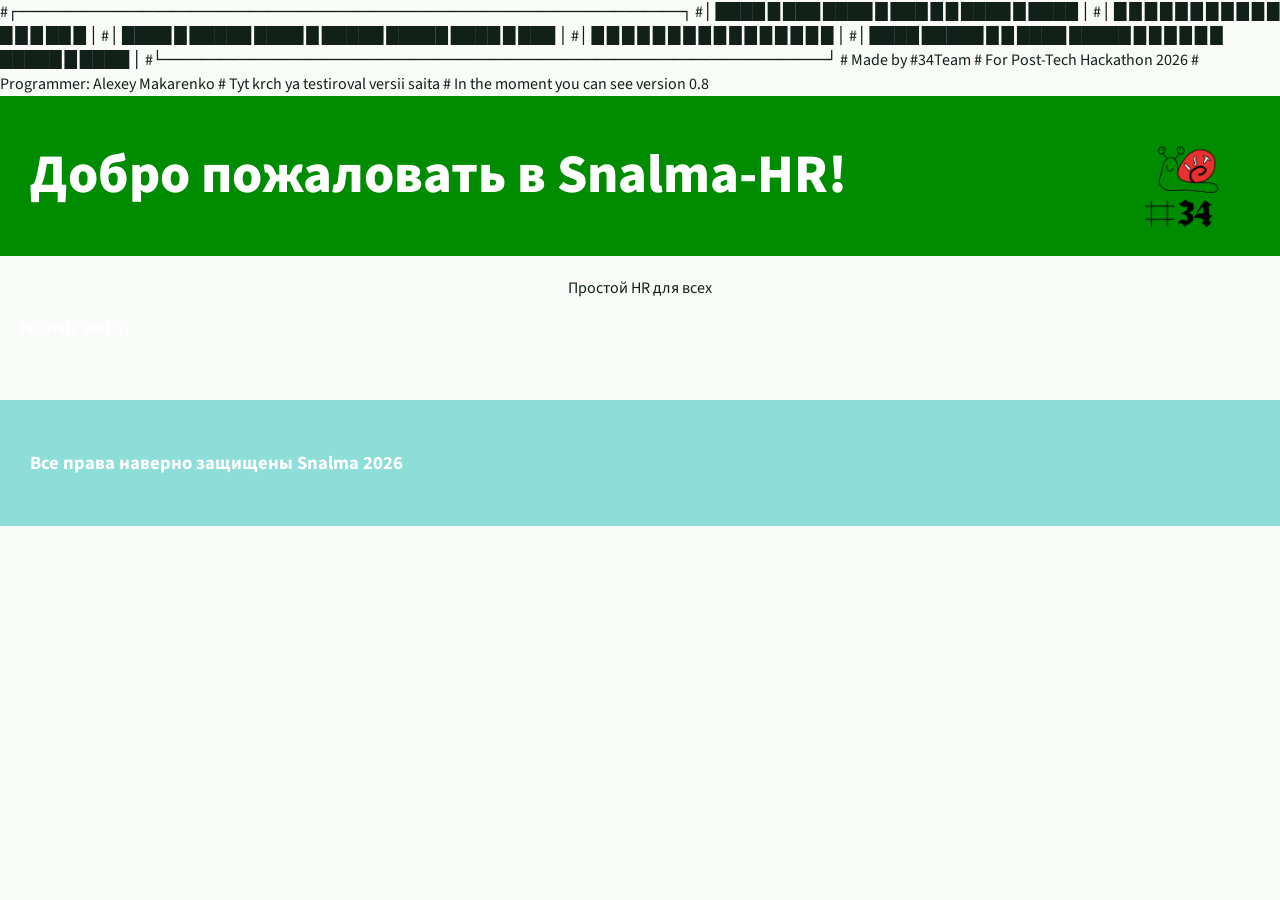
==== commit 276da756: "Оставляем пасхалки и комментарии" ====
--- a/bla/index.html
+++ b/bla/index.html
@@ -1,3 +1,17 @@
+#┌─────────────────────────────────────────────────────────────────────┐
+#│ ████  █      ███  ████  █      ███     █   █ ████       █     ████  │
+#│ █   █ █     █   █ █   █ █     █   █    █   █ █   █     ██         █ │
+#│ ████  █     █████ ████  █     █████    █████ ████       █      ███  │
+#│ █   █ █     █   █ █   █ █     █   █    █   █ █  █       █         █ │
+#│ ████  █████ █   █ ████  █████ █   █    █   █ █   █    █████ █ ████  │
+#└─────────────────────────────────────────────────────────────────────┘
+# Made by #34Team
+# For Post-Tech Hackathon 2026
+
+# Programmer: Alexey Makarenko
+# Tyt krch ya testiroval versii saita
+# In the moment you can see version 0.8  
+ 
  <html>
         <head>
            <title>Snalma HR</title>
--- a/style/style.css
+++ b/style/style.css
@@ -1,31 +1,93 @@
-/* Подключение шрифта */
-@import url('https://fonts.googleapis.com/css2?family=Source+Sans+3:ital,wght@0,200..900;1,200..900&display=swap');
+:root{--green:#1B8918;--green-d:#136612;--ink:#12201a;--muted:#5a6b60;--mint:#EAF4E8;--line:#dbe5d8;--foot:#0f3a12;--warn:#a85d00;--bad:#b3261e}
+*{box-sizing:border-box}
+body{margin:0;font-family:'Source Sans 3',system-ui,sans-serif;color:var(--ink);background:#fafcf9;line-height:1.5}
+a{color:var(--green-d)}
+.wrap{max-width:1120px;margin:0 auto;padding:0 20px}
+main.wrap{padding-top:32px;padding-bottom:56px;min-height:60vh}
+h1{font-size:clamp(2rem,1.4rem + 2.6vw,3.4rem);line-height:1.1;margin:0 0 16px;font-weight:800;text-align:left}
+h2{font-size:1.3rem;margin:0 0 12px}
+.muted{color:var(--muted)}
 
-/* Основные стили страницы */
-body {
-  font-family: 'Source Sans 3', sans-serif;
-  color: #12151a;
-  margin: 0;
-  padding: 0;
-  height: 100%;
-  background-image: url('back.png');
-  background-repeat: no-repeat;
-  background-size: cover;
-  background-position: center;
-}
+/* шапка */
+.top{background:#fff;border-bottom:1px solid var(--line);position:sticky;top:0;z-index:10}
+.bar{display:flex;align-items:center;gap:20px;min-height:68px;flex-wrap:wrap;padding-top:8px;padding-bottom:8px}
+.brand{display:flex;align-items:center;gap:10px;text-decoration:none;color:var(--green);font-weight:800;font-size:1.3rem}
+.brand img{height:34px}
+nav{display:flex;gap:4px;flex:1;flex-wrap:wrap}
+nav a{padding:8px 14px;border-radius:10px;text-decoration:none;color:var(--ink);font-weight:600}
+nav a:hover,nav a.on{background:var(--mint);color:var(--green-d)}
+.right{display:flex;align-items:center;gap:10px;margin-left:auto;flex-wrap:wrap}
+.lang a{padding:4px 8px;border-radius:8px;text-decoration:none;color:var(--muted);font-weight:600}
+.lang a.on{background:var(--mint);color:var(--green-d)}
+.chip{font-size:.9rem;color:var(--muted)}
+.bell{position:relative;text-decoration:none;font-weight:600;padding:6px 10px;border-radius:10px}
+.bell:hover{background:var(--mint)}
+.badge-n{background:var(--green);color:#fff;border-radius:99px;font-size:.75rem;padding:1px 7px;margin-left:4px}
 
-/* Стили для заголовков и текста */
-h3 {
-  text-align: center;
-  font-size: 20px;
-}
+/* кнопки и формы */
+.btn{display:inline-block;background:var(--green);color:#fff;border:0;border-radius:12px;padding:11px 20px;font:inherit;font-weight:700;text-decoration:none;cursor:pointer}
+.btn:hover{background:var(--green-d)}
+.btn.ghost{background:transparent;color:var(--green-d);border:1px solid var(--line)}
+.btn.ghost:hover{background:var(--mint)}
+.btn.bad{background:#fff;color:var(--bad);border:1px solid var(--bad)}
+.btn.sm{padding:7px 14px;font-size:.9rem}
+:focus-visible{outline:3px solid #7fcf7a;outline-offset:2px}
+label{display:block;font-weight:600;margin:0 0 14px}
+input,select,textarea{display:block;width:100%;margin-top:6px;padding:10px 12px;border:1px solid var(--line);border-radius:10px;font:inherit;background:#fff}
 
-.text-h1 {
-  text-align: center;
-  font-size: clamp(2rem, 1.5rem + 2.5vw, 3.5rem);
-  font-weight: 600;
-}
+/* карточки */
+.card{background:#fff;border:1px solid var(--line);border-radius:20px;padding:24px}
+.grid{display:grid;gap:20px;grid-template-columns:repeat(12,1fr)}
+.s4{grid-column:span 4}.s6{grid-column:span 6}.s8{grid-column:span 8}.s12{grid-column:span 12}
+.hero{display:grid;grid-template-columns:1.2fr 1fr;gap:40px;align-items:center;padding:24px 0}
+.lead{font-size:1.2rem;color:var(--muted);max-width:34em}
+.login{box-shadow:0 12px 40px rgba(27,137,24,.10)}
+.err{color:var(--bad);font-weight:600}
+.demo{border-top:1px solid var(--line);margin-top:8px;padding-top:12px;font-size:.9rem;color:var(--muted)}
+.demo button{margin:4px 6px 0 0;border:1px solid var(--line);background:var(--mint);border-radius:99px;padding:5px 12px;font:inherit;cursor:pointer}
+.big{font-size:3rem;font-weight:800;color:var(--green);line-height:1}
+.kv{display:grid;grid-template-columns:auto 1fr;gap:6px 16px;margin:0}
+.kv dt{color:var(--muted)}.kv dd{margin:0;font-weight:600}
+.services{display:flex;gap:10px;flex-wrap:wrap}
+.todo{background:var(--mint);border-color:#bfe0ba}
 
-h1 {
-  text-align: center;
-}+/* таблицы, статусы, прогресс */
+table{width:100%;border-collapse:collapse}
+th,td{text-align:left;padding:10px 8px;border-bottom:1px solid var(--line);vertical-align:top}
+th{color:var(--muted);font-weight:600;font-size:.9rem}
+.tbl{overflow-x:auto}
+.st{display:inline-block;padding:2px 10px;border-radius:99px;font-size:.85rem;font-weight:600;background:var(--mint);color:var(--green-d)}
+.st.pending_manager,.st.pending_hr{background:#fff1dc;color:var(--warn)}
+.st.rejected{background:#fde8e6;color:var(--bad)}
+.bar-p{height:8px;border-radius:99px;background:var(--mint);overflow:hidden;margin-top:8px}
+.bar-p i{display:block;height:100%;background:var(--green)}
+.tl{list-style:none;margin:0;padding:0;border-left:2px solid var(--line)}
+.tl li{padding:0 0 16px 18px;position:relative}
+.tl li:before{content:"";position:absolute;left:-7px;top:6px;width:12px;height:12px;border-radius:50%;background:var(--green)}
+.note{padding:10px 0;border-bottom:1px solid var(--line)}
+.note.new{font-weight:700}
+.note a{text-decoration:none}
+.material{white-space:pre-line;font-size:1.1rem;max-width:60ch}
+.opt{display:block;font-weight:400;margin:6px 0}
+.opt input{display:inline;width:auto;margin-right:8px}
+
+/* AI */
+.chat{display:flex;flex-direction:column;gap:12px;min-height:280px;max-height:55vh;overflow-y:auto;padding:4px}
+.msg{max-width:75ch;padding:12px 16px;border-radius:16px;background:var(--mint);white-space:pre-line}
+.msg.me{align-self:flex-end;background:var(--green);color:#fff}
+.msg small{display:block;margin-top:6px;color:var(--muted)}
+.ask{display:flex;gap:10px;margin-top:16px}
+.ask input{margin:0}
+
+/* подвал */
+footer{background:var(--foot);color:#d6ead3;padding:36px 0;margin-top:24px}
+footer .cols{display:flex;gap:40px;flex-wrap:wrap;justify-content:space-between}
+footer img{height:36px;filter:brightness(0) invert(1)}
+footer a{color:#d6ead3;display:block;text-decoration:none;margin:4px 0}
+footer small{display:block;margin-top:24px;color:#9fc79a}
+
+@media(max-width:800px){.hero{grid-template-columns:1fr}.s4,.s6,.s8{grid-column:span 12}.chip{display:none}}
+@media(prefers-reduced-motion:reduce){*{transition:none!important}}
+
+
+/* мне вот реально интерестно это ктото читает ли 😭 */
